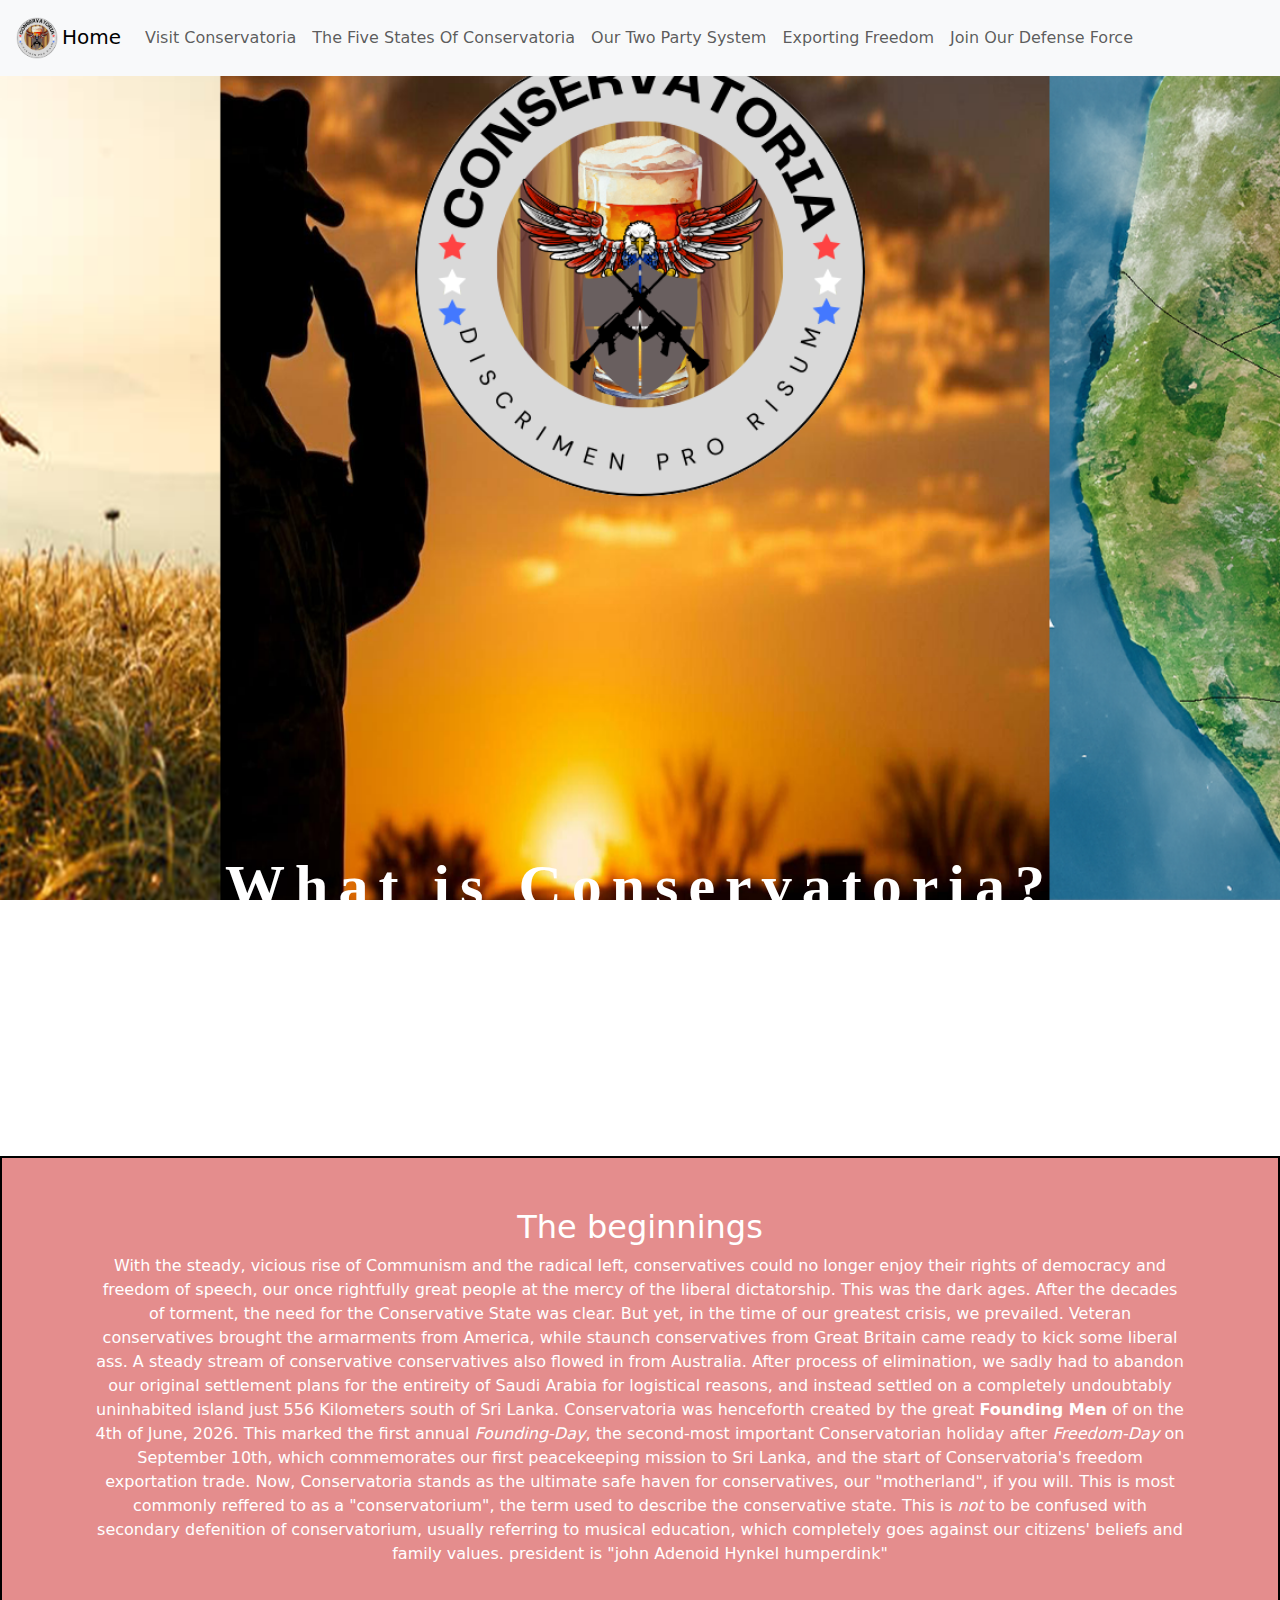
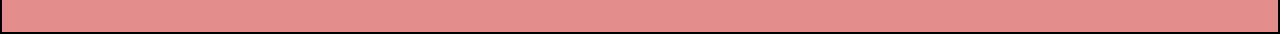
==== index.html @ 070a159d "LInked All page headings to style sheet" ====
<!doctype html>
<html lang="en">
<link rel="stylesheet" href="style.css">

<head>
    <meta charset="utf-8">
    <meta name="viewport" content="width=device-width, initial-scale=1">
    <title>Conservatoria Official</title>
    <link href="https://cdn.jsdelivr.net/npm/bootstrap@5.3.3/dist/css/bootstrap.min.css" rel="stylesheet"
        integrity="sha384-QWTKZyjpPEjISv5WaRU9OFeRpok6YctnYmDr5pNlyT2bRjXh0JMhjY6hW+ALEwIH" crossorigin="anonymous">

    <!--START STYLE-->
    <link rel="stylesheet" href="style.css">
    <!--END STYLE-->
</head>

<body>

    <!--START NAVBAR-->
    <nav class="navbar navbar-expand-lg bg-body-tertiary">
        <div class="container-fluid">
            <a class="navbar-brand" aria-current="page" href="#"><img src="images/GeneralImages/Logo.png" alt=""
                    class="NavbarLogo">Home</a>
            <button class="navbar-toggler" type="button" data-bs-toggle="collapse" data-bs-target="#navbarNav"
                aria-controls="navbarNav" aria-expanded="false" aria-label="Toggle navigation">
                <span class="navbar-toggler-icon"></span>
            </button>
            <div class="collapse navbar-collapse" id="navbarNav">
                <ul class="navbar-nav">
                    <li class="nav-item">
                        <a class="nav-link" href="Visit_Conservatoria.html">Visit
                            Conservatoria</a>
                    </li>
                    <li class="nav-item">
                        <a class="nav-link" href="The_Five_States_Of_Conservatoria.html">The Five States Of
                            Conservatoria</a>
                    </li>
                    <li class="nav-item">
                        <a class="nav-link" href="Our_Two_Party_System.html">Our Two Party System</a>
                    </li>
                    <li class="nav-item">
                        <a class="nav-link" href="Exporting_Freedom.html">Exporting Freedom</a>
                    </li>
                    <li class="nav-item">
                        <a class="nav-link" href="Join_Our_Defense_Force.html">Join Our Defense Force</a>
                    </li>
                </ul>
            </div>
        </div>
    </nav>
    <!--END NAVBAR-->


    <!--BACKGROUND-->
    <div class="parallax">
        <div class="caption">
            <h3 class="MainPageHeading">What is Conservatoria?
                <img class="Line" src="images/GeneralImages/Line.png" alt="">
            </h3>

        </div>

    </div>
    <!--BACKGROUND-->


    <!--START WRITING-->
    <div class="contentWIC">
        <div class="container-lg">
            <h2 class="MainPageSubHeading">The beginnings</h2>
            <p> With the steady, vicious rise of Communism and the radical left,
                conservatives could no longer enjoy their rights of democracy and freedom of speech,
                our once rightfully great people at the mercy of the liberal dictatorship. This
                was the dark ages. After the decades of torment,
                the need for the Conservative State was clear. But yet, in the time of our greatest crisis,
                we prevailed. Veteran conservatives brought the armarments from America, while staunch
                conservatives from Great Britain came ready to kick some liberal ass. A steady stream of
                conservative conservatives also flowed in from Australia. After process of elimination,
                we sadly had to abandon our original settlement plans for the entireity of Saudi Arabia for
                logistical reasons, and instead settled on a completely undoubtably uninhabited island
                just 556 Kilometers south of Sri Lanka. Conservatoria was henceforth created by the
                great <strong>Founding Men</strong> of on the 4th of June, 2026. This marked the first
                annual <em>Founding-Day</em>, the second-most important Conservatorian holiday after
                <em>Freedom-Day</em> on September 10th, which commemorates our first peacekeeping
                mission to Sri Lanka, and the start of Conservatoria's freedom exportation
                trade. Now, Conservatoria stands as the ultimate safe haven for conservatives,
                our "motherland", if you will. This is most commonly reffered to as a "conservatorium",
                the term used to describe the conservative state. This is <em>not</em> to be confused
                with secondary defenition of conservatorium, usually referring to musical education,
                which completely goes against our citizens' beliefs and family
                values.

                president is "john Adenoid Hynkel humperdink"
            </p>
        </div>
    </div>

    <!--END WRITING-->

    <!---DO NOT EDIT BELOW THIS LINE -->
    <script src="https://cdn.jsdelivr.net/npm/bootstrap@5.3.3/dist/js/bootstrap.bundle.min.js"
        integrity="sha384-YvpcrYf0tY3lHB60NNkmXc5s9fDVZLESaAA55NDzOxhy9GkcIdslK1eN7N6jIeHz"
        crossorigin="anonymous"></script>
</body>

</html>
---- style.css ----
.NavbarLogo {
            height: 50px;
        }

        .parallax, .parallaxFSOC, .parallaxJODF, .parallaxEF, .parallaxVC, .parallaxOTPS {
            position: relative;
            background-attachment: fixed;
            background-position: center;
            background-repeat: no-repeat;
            background-size: cover;

        }

        .parallax {
            background-image: url("images/PageMainImages/WhatIsConservatoria.png");
            min-height: 1080px;
        }

        .parallaxFSOC {
            background-image: url("images/SliderImages/ConservatoriaMap.png");
            min-height: 1080px;
        }

        .parallaxVC {    
            background-image: url("images/PageMainImages/WhatIsConservatoria.png");
            min-height: 1080px;
        }

        .parallaxOTPS {
            background-image: url("images/PageMainImages/WhatIsConservatoria.png");
            min-height: 1080px;
        }

        .parallaxEF {
            background-image: url("images/PageMainImages/WhatIsConservatoria.png");
            min-height: 1080px;
        }

        .parallaxJODF {
            background-image: url("images/PageMainImages/WhatIsConservatoria.png");
            min-height: 1080px;
        }

        @media only screen and (max-device-width: 1024px) {
            .parallax, .parallaxFSOC, .parallaxEF, .parallaxVC, .parallaxOTPS, .parallaxJODF  {
                background-attachment: scroll;
            }
        }

        .caption {
            left: 0%;
            position: absolute;
            text-align: center;
            top: 70%;
            width: 100%;
            color: White;
            border-color: transparent;
            max-height: 100px;
        }

        .captionOTPS {
            left: 0%;
            position: absolute;
            text-align: center;
            top: 70%;
            width: 100%;
            color: White;
            border-color: transparent;
            max-height: 100px;
        }

        .captionEF {
            left: 0%;
            position: absolute;
            text-align: center;
            top: 70%;
            width: 100%;
            color: White;
            border-color: transparent;
            max-height: 100px;
        }

        .captionVC {
            left: 0%;
            position: absolute;
            text-align: center;
            top: 70%;
            width: 100%;
            color: White;
            border-color: transparent;
            max-height: 100px;
        }

        .captionJODF {
            left: 0%;
            position: absolute;
            text-align: center;
            top: 70%;
            width: 100%;
            color: White;
            border-color: transparent;
            max-height: 100px;
        }

        .captionFSOC {
            left: 0%;
            position: absolute;
            text-align: left;
            top: 42%;
            width: 100%;
            color: White;
            border-color: transparent;
            max-height: 400px;
        }

        .MainPageHeading {
            letter-spacing: 10px;
            padding: 18px;
            background-color: transparent;
            color: white;
            font-size: 60px;
            font-family: 'Times New Roman', Times, serif;
            font-weight: bolder;
            max-width: 1000px;
            margin-left: auto;
            margin-right: auto;
        }

        .headingEF {
            letter-spacing: 10px;
            padding: 18px;
            background-color: transparent;
            color: white;
            font-size: 60px;
            font-family: 'Times New Roman', Times, serif;
            font-weight: bolder;
            max-width: 1000px;
            margin-left: auto;
            margin-right: auto;
        }

        .headingJODF {
            letter-spacing: 10px;
            padding: 18px;
            background-color: transparent;
            color: white;
            font-size: 60px;
            font-family: 'Times New Roman', Times, serif;
            font-weight: bolder;
            max-width: 1000px;
            margin-left: auto;
            margin-right: auto;
        }

        .headingOTPS {
            letter-spacing: 10px;
            padding: 18px;
            background-color: transparent;
            color: white;
            font-size: 60px;
            font-family: 'Times New Roman', Times, serif;
            font-weight: bolder;
            max-width: 1000px;
            margin-left: auto;
            margin-right: auto;
        }

        .headingVC {
            letter-spacing: 10px;
            padding: 18px;
            background-color: transparent;
            color: white;
            font-size: 60px;
            font-family: 'Times New Roman', Times, serif;
            font-weight: bolder;
            max-width: 1000px;
            margin-left: auto;
            margin-right: auto;
        }

        .MainPageSubHeading {
            text-align: center;
        }

        .contentWIC {
            color: white;
            padding: 50px 80px;
            background-color: #E48D8D;
            text-align: center;
            border: 2px solid black;
        }

        .Line {
            height: 500px;
        }

        .headingFSOC {
            letter-spacing: 10px;
            padding: 18px;
            background-color: transparent;
            color: white;
            font-size: 60px;
            font-family: 'Times New Roman', Times, serif;
            font-weight: bolder;
            max-width: 300px;
        }

        .contentFSOC {
            color: white;
            padding:2px 80px;
            background-color: #E48D8D;
            text-align: center;
            border: 2px solid black;
        }

        .WestRedneckSubheading {
            text-align: center;
        }

        .p1FSOC {
            font-size: 20px;
        }


        .SigmanincelSubHeading {
            text-align: center;
        }

        .p2FSOC {
            font-size: 20px;
        }

        .BrethrenSubHeading {
            text-align: center;
        }

        .p3FSOC {
            font-size: 20px;
        }
        

        .contentVC {
            color: white;
            padding: 50px 80px;
            background-color: #E48D8D;
            text-align: center;
            border: 2px solid black;
        }

        .contentOTPS {
            color: white;
            padding: 50px 80px;
            background-color: #E48D8D;
            text-align: center;
            border: 2px solid black;
        }

        .contentEF {
            color: white;
            padding: 50px 80px;
            background-color: #E48D8D;
            text-align: center;
            border: 2px solid black;
        }

        .contentJODF {
            color: white;
            padding: 50px 80px;
            background-color: #E48D8D;
            text-align: center;
            border: 2px solid black;
        }
---- style.css ----
.NavbarLogo {
            height: 50px;
        }

        .parallax, .parallaxFSOC, .parallaxJODF, .parallaxEF, .parallaxVC, .parallaxOTPS {
            position: relative;
            background-attachment: fixed;
            background-position: center;
            background-repeat: no-repeat;
            background-size: cover;

        }

        .parallax {
            background-image: url("images/PageMainImages/WhatIsConservatoria.png");
            min-height: 1080px;
        }

        .parallaxFSOC {
            background-image: url("images/SliderImages/ConservatoriaMap.png");
            min-height: 1080px;
        }

        .parallaxVC {    
            background-image: url("images/PageMainImages/WhatIsConservatoria.png");
            min-height: 1080px;
        }

        .parallaxOTPS {
            background-image: url("images/PageMainImages/WhatIsConservatoria.png");
            min-height: 1080px;
        }

        .parallaxEF {
            background-image: url("images/PageMainImages/WhatIsConservatoria.png");
            min-height: 1080px;
        }

        .parallaxJODF {
            background-image: url("images/PageMainImages/WhatIsConservatoria.png");
            min-height: 1080px;
        }

        @media only screen and (max-device-width: 1024px) {
            .parallax, .parallaxFSOC, .parallaxEF, .parallaxVC, .parallaxOTPS, .parallaxJODF  {
                background-attachment: scroll;
            }
        }

        .caption {
            left: 0%;
            position: absolute;
            text-align: center;
            top: 70%;
            width: 100%;
            color: White;
            border-color: transparent;
            max-height: 100px;
        }

        .captionOTPS {
            left: 0%;
            position: absolute;
            text-align: center;
            top: 70%;
            width: 100%;
            color: White;
            border-color: transparent;
            max-height: 100px;
        }

        .captionEF {
            left: 0%;
            position: absolute;
            text-align: center;
            top: 70%;
            width: 100%;
            color: White;
            border-color: transparent;
            max-height: 100px;
        }

        .captionVC {
            left: 0%;
            position: absolute;
            text-align: center;
            top: 70%;
            width: 100%;
            color: White;
            border-color: transparent;
            max-height: 100px;
        }

        .captionJODF {
            left: 0%;
            position: absolute;
            text-align: center;
            top: 70%;
            width: 100%;
            color: White;
            border-color: transparent;
            max-height: 100px;
        }

        .captionFSOC {
            left: 0%;
            position: absolute;
            text-align: left;
            top: 42%;
            width: 100%;
            color: White;
            border-color: transparent;
            max-height: 400px;
        }

        .MainPageHeading {
            letter-spacing: 10px;
            padding: 18px;
            background-color: transparent;
            color: white;
            font-size: 60px;
            font-family: 'Times New Roman', Times, serif;
            font-weight: bolder;
            max-width: 1000px;
            margin-left: auto;
            margin-right: auto;
        }

        .headingEF {
            letter-spacing: 10px;
            padding: 18px;
            background-color: transparent;
            color: white;
            font-size: 60px;
            font-family: 'Times New Roman', Times, serif;
            font-weight: bolder;
            max-width: 1000px;
            margin-left: auto;
            margin-right: auto;
        }

        .headingJODF {
            letter-spacing: 10px;
            padding: 18px;
            background-color: transparent;
            color: white;
            font-size: 60px;
            font-family: 'Times New Roman', Times, serif;
            font-weight: bolder;
            max-width: 1000px;
            margin-left: auto;
            margin-right: auto;
        }

        .headingOTPS {
            letter-spacing: 10px;
            padding: 18px;
            background-color: transparent;
            color: white;
            font-size: 60px;
            font-family: 'Times New Roman', Times, serif;
            font-weight: bolder;
            max-width: 1000px;
            margin-left: auto;
            margin-right: auto;
        }

        .headingVC {
            letter-spacing: 10px;
            padding: 18px;
            background-color: transparent;
            color: white;
            font-size: 60px;
            font-family: 'Times New Roman', Times, serif;
            font-weight: bolder;
            max-width: 1000px;
            margin-left: auto;
            margin-right: auto;
        }

        .MainPageSubHeading {
            text-align: center;
        }

        .contentWIC {
            color: white;
            padding: 50px 80px;
            background-color: #E48D8D;
            text-align: center;
            border: 2px solid black;
        }

        .Line {
            height: 500px;
        }

        .headingFSOC {
            letter-spacing: 10px;
            padding: 18px;
            background-color: transparent;
            color: white;
            font-size: 60px;
            font-family: 'Times New Roman', Times, serif;
            font-weight: bolder;
            max-width: 300px;
        }

        .contentFSOC {
            color: white;
            padding:2px 80px;
            background-color: #E48D8D;
            text-align: center;
            border: 2px solid black;
        }

        .WestRedneckSubheading {
            text-align: center;
        }

        .p1FSOC {
            font-size: 20px;
        }


        .SigmanincelSubHeading {
            text-align: center;
        }

        .p2FSOC {
            font-size: 20px;
        }

        .BrethrenSubHeading {
            text-align: center;
        }

        .p3FSOC {
            font-size: 20px;
        }
        

        .contentVC {
            color: white;
            padding: 50px 80px;
            background-color: #E48D8D;
            text-align: center;
            border: 2px solid black;
        }

        .contentOTPS {
            color: white;
            padding: 50px 80px;
            background-color: #E48D8D;
            text-align: center;
            border: 2px solid black;
        }

        .contentEF {
            color: white;
            padding: 50px 80px;
            background-color: #E48D8D;
            text-align: center;
            border: 2px solid black;
        }

        .contentJODF {
            color: white;
            padding: 50px 80px;
            background-color: #E48D8D;
            text-align: center;
            border: 2px solid black;
        }
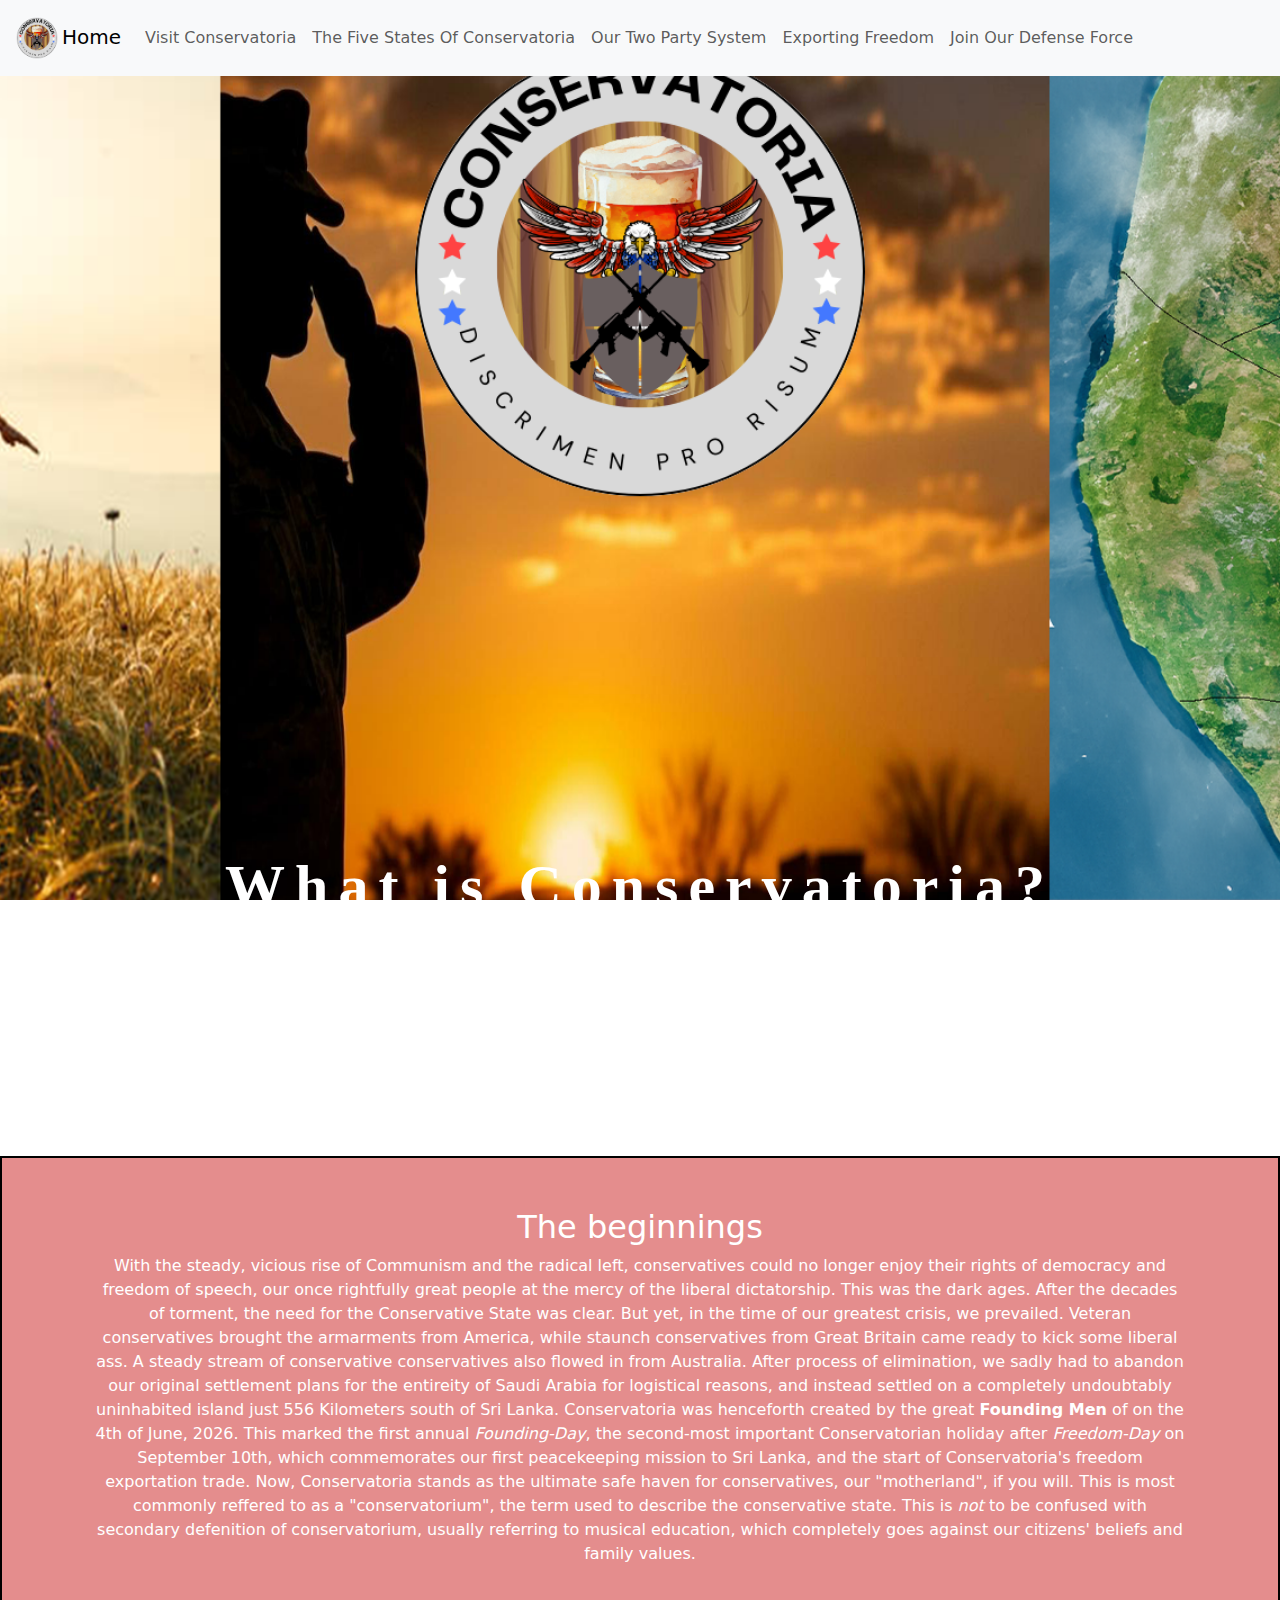
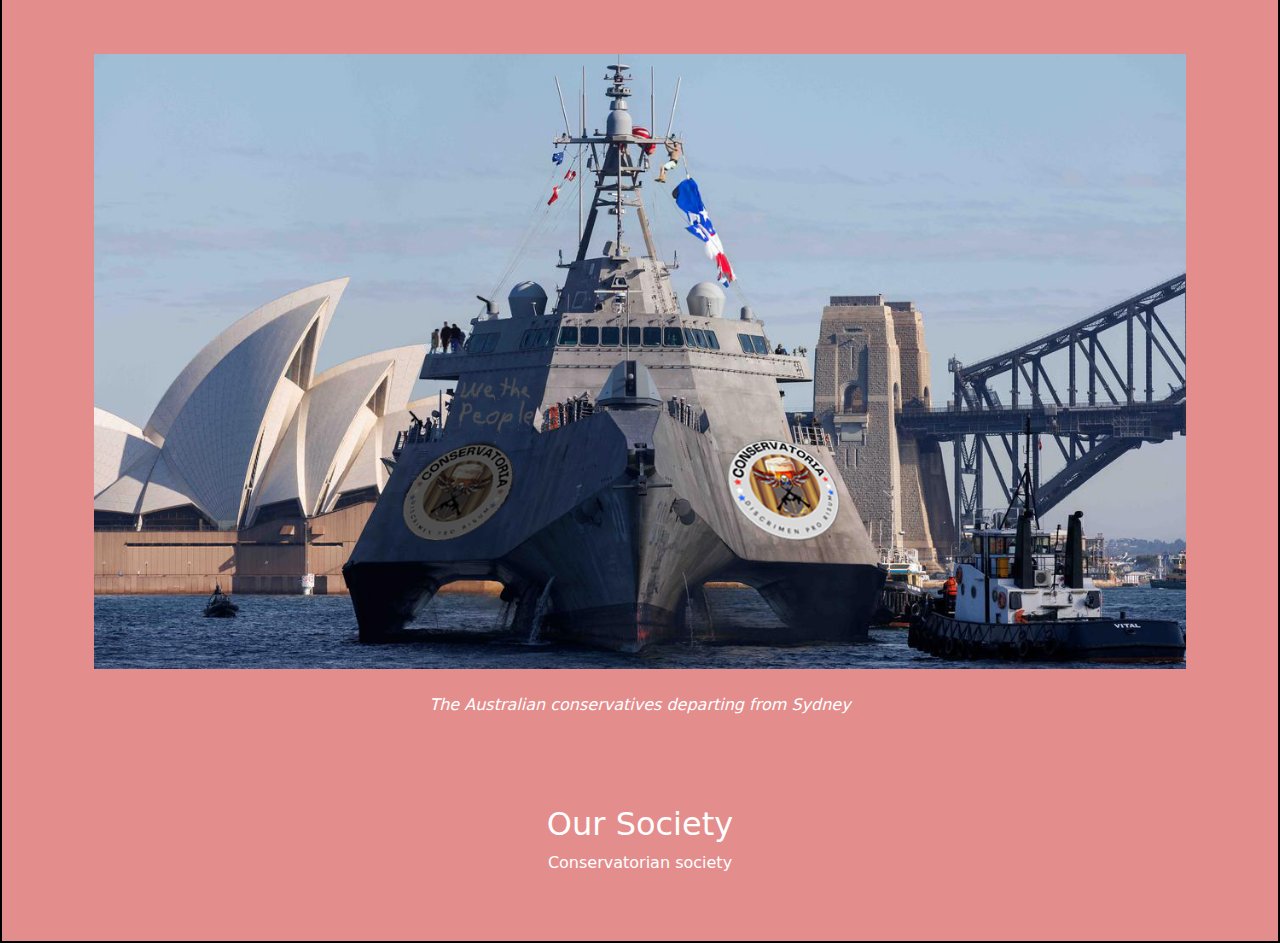
==== commit 56fcbac7: "More of the same" ====
--- a/index.html
+++ b/index.html
@@ -67,7 +67,7 @@
     <!--START WRITING-->
     <div class="contentWIC">
         <div class="container-lg">
-            <h2 class="MainPageSubHeading">The beginnings</h2>
+            <h2 class="MainPageSubHeading1">The beginnings</h2>
             <p> With the steady, vicious rise of Communism and the radical left,
                 conservatives could no longer enjoy their rights of democracy and freedom of speech,
                 our once rightfully great people at the mercy of the liberal dictatorship. This
@@ -89,8 +89,18 @@
                 with secondary defenition of conservatorium, usually referring to musical education,
                 which completely goes against our citizens' beliefs and family
                 values.
-
-                president is "john Adenoid Hynkel humperdink"
+            </p>
+            <br>
+            <br>
+            <br>
+            <div><img class="img-fluid" src="images/SliderImages/SydneyConservatoriaShip.png" alt=""></div>
+            <br>
+            <p><em> The Australian conservatives departing from Sydney</em></p>
+            <br>
+            <br>
+            <br>
+            <h2 class="MainPageSubHeading2">Our Society</h2>
+            <p>Conservatorian society
             </p>
         </div>
     </div>
--- a/style.css
+++ b/style.css
@@ -178,7 +178,15 @@
             margin-right: auto;
         }
 
-        .MainPageSubHeading {
+        .MainPageSubHeading1 {
+            text-align: center;
+        }
+
+        .MainPageSubHeading2 {
+            text-align: center;
+        }
+
+        .MainPageSubHeading3 {
             text-align: center;
         }
 
--- a/style.css
+++ b/style.css
@@ -178,7 +178,15 @@
             margin-right: auto;
         }
 
-        .MainPageSubHeading {
+        .MainPageSubHeading1 {
+            text-align: center;
+        }
+
+        .MainPageSubHeading2 {
+            text-align: center;
+        }
+
+        .MainPageSubHeading3 {
             text-align: center;
         }
 
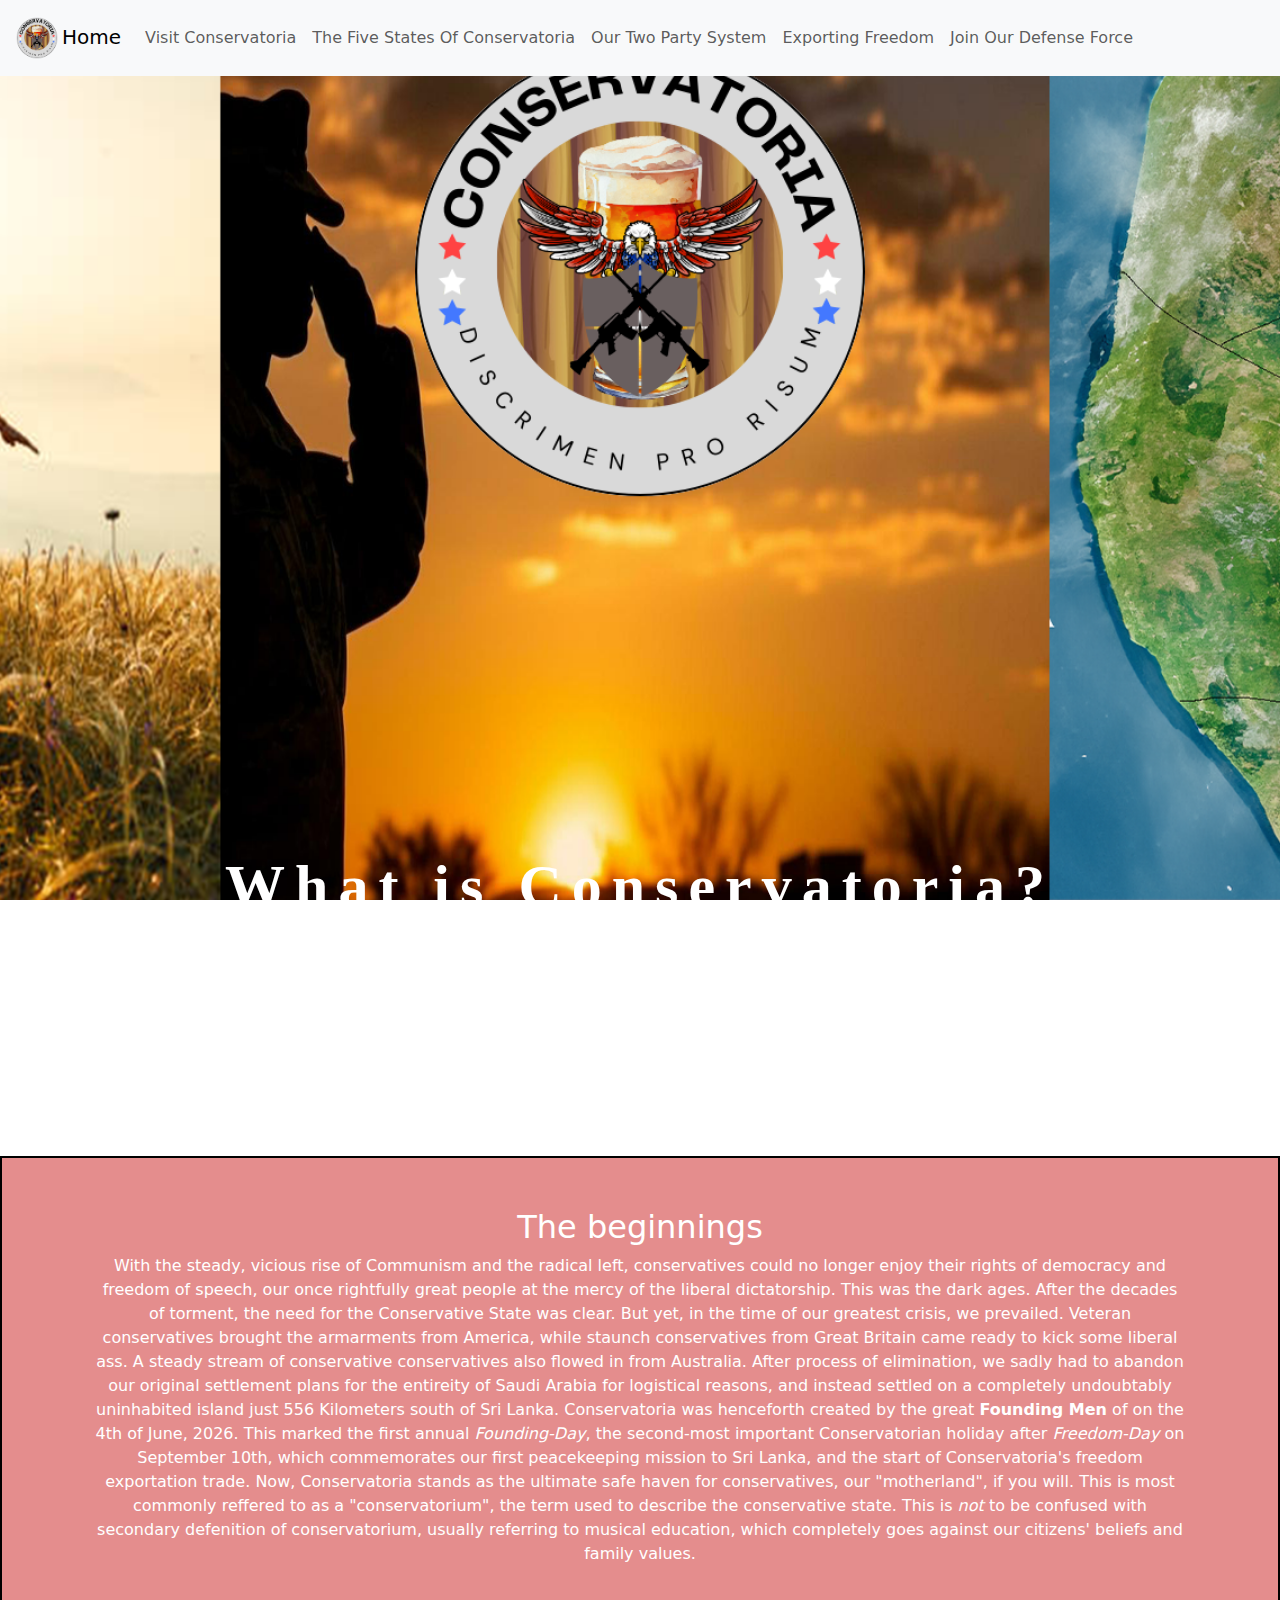
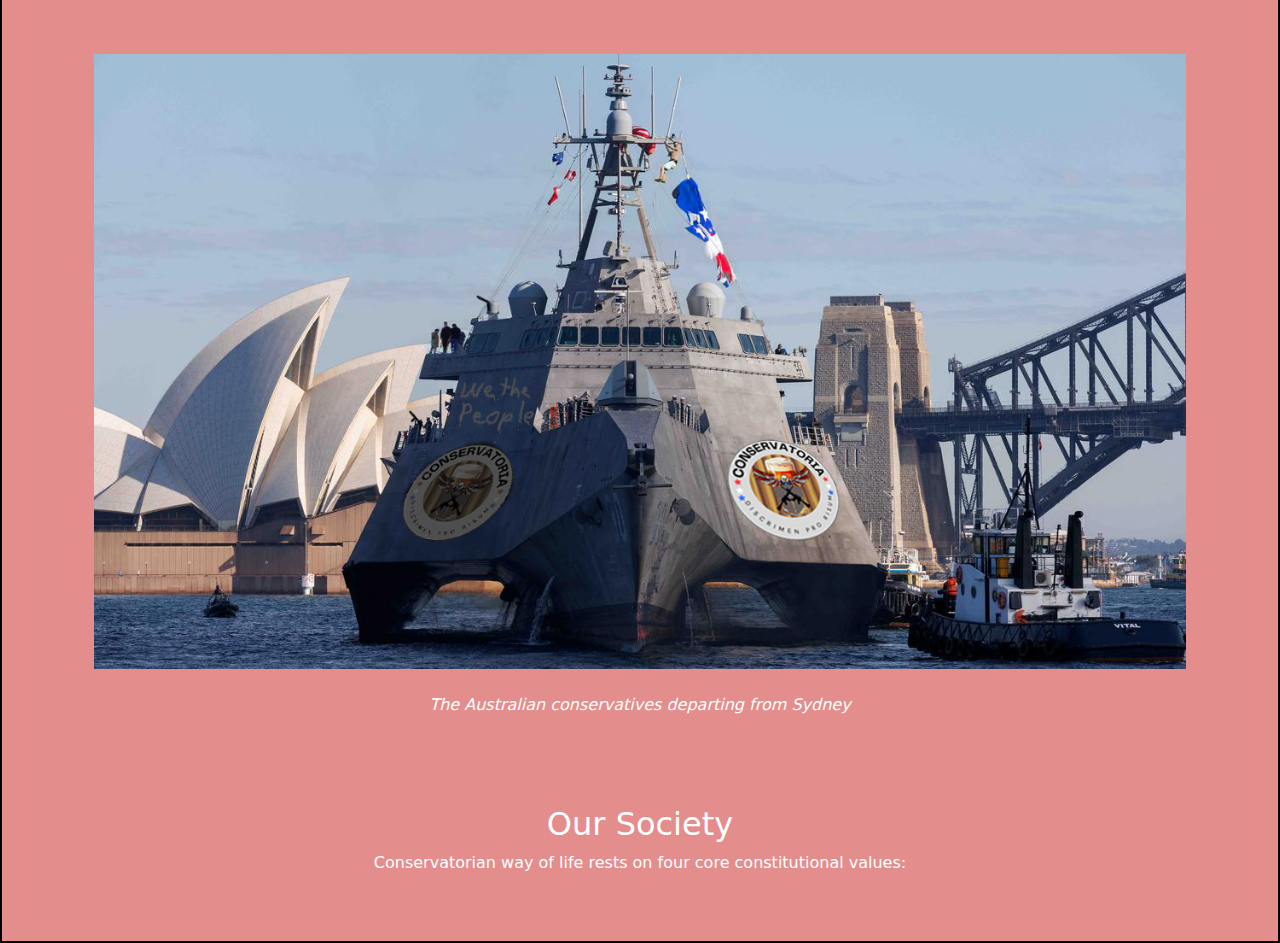
==== commit fa78d279: "Added video to "exporting freedom" page" ====
--- a/index.html
+++ b/index.html
@@ -100,7 +100,7 @@
             <br>
             <br>
             <h2 class="MainPageSubHeading2">Our Society</h2>
-            <p>Conservatorian society
+            <p>Conservatorian way of life rests on four core constitutional values:
             </p>
         </div>
     </div>
--- a/style.css
+++ b/style.css
@@ -31,22 +31,28 @@
             min-height: 1080px;
         }
 
-        .parallaxEF {
-            background-image: url("images/PageMainImages/WhatIsConservatoria.png");
-            min-height: 1080px;
-        }
-
         .parallaxJODF {
             background-image: url("images/PageMainImages/WhatIsConservatoria.png");
             min-height: 1080px;
         }
 
         @media only screen and (max-device-width: 1024px) {
-            .parallax, .parallaxFSOC, .parallaxEF, .parallaxVC, .parallaxOTPS, .parallaxJODF  {
+            .parallax, .parallaxFSOC, .parallaxVC, .parallaxOTPS, .parallaxJODF  {
                 background-attachment: scroll;
             }
         }
 
+        .parallaxEF {
+            height: 1080px;   
+        }
+
+        .parallaxEF video {
+            min-height: 100%;
+            position: fixed;
+            top: 0%;
+            z-index: -999;
+        }
+
         .caption {
             left: 0%;
             position: absolute;
--- a/style.css
+++ b/style.css
@@ -31,22 +31,28 @@
             min-height: 1080px;
         }
 
-        .parallaxEF {
-            background-image: url("images/PageMainImages/WhatIsConservatoria.png");
-            min-height: 1080px;
-        }
-
         .parallaxJODF {
             background-image: url("images/PageMainImages/WhatIsConservatoria.png");
             min-height: 1080px;
         }
 
         @media only screen and (max-device-width: 1024px) {
-            .parallax, .parallaxFSOC, .parallaxEF, .parallaxVC, .parallaxOTPS, .parallaxJODF  {
+            .parallax, .parallaxFSOC, .parallaxVC, .parallaxOTPS, .parallaxJODF  {
                 background-attachment: scroll;
             }
         }
 
+        .parallaxEF {
+            height: 1080px;   
+        }
+
+        .parallaxEF video {
+            min-height: 100%;
+            position: fixed;
+            top: 0%;
+            z-index: -999;
+        }
+
         .caption {
             left: 0%;
             position: absolute;
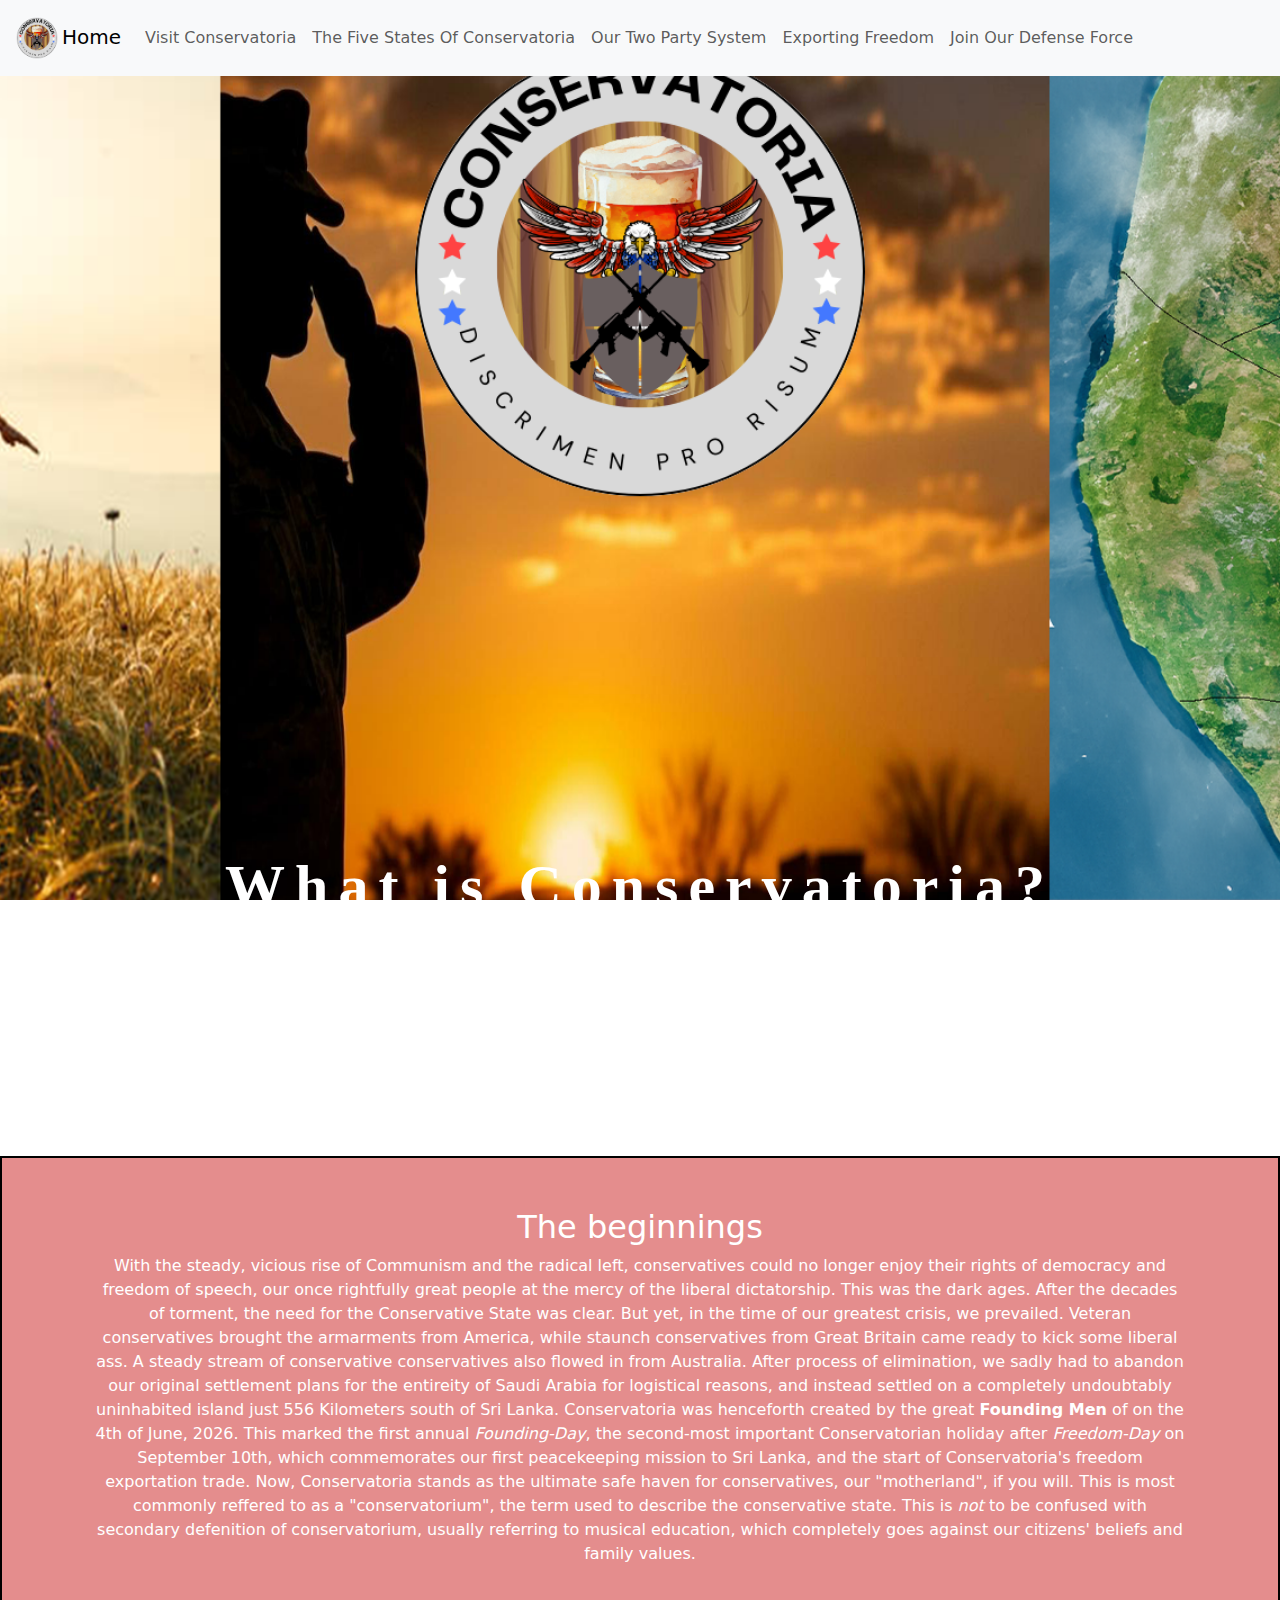
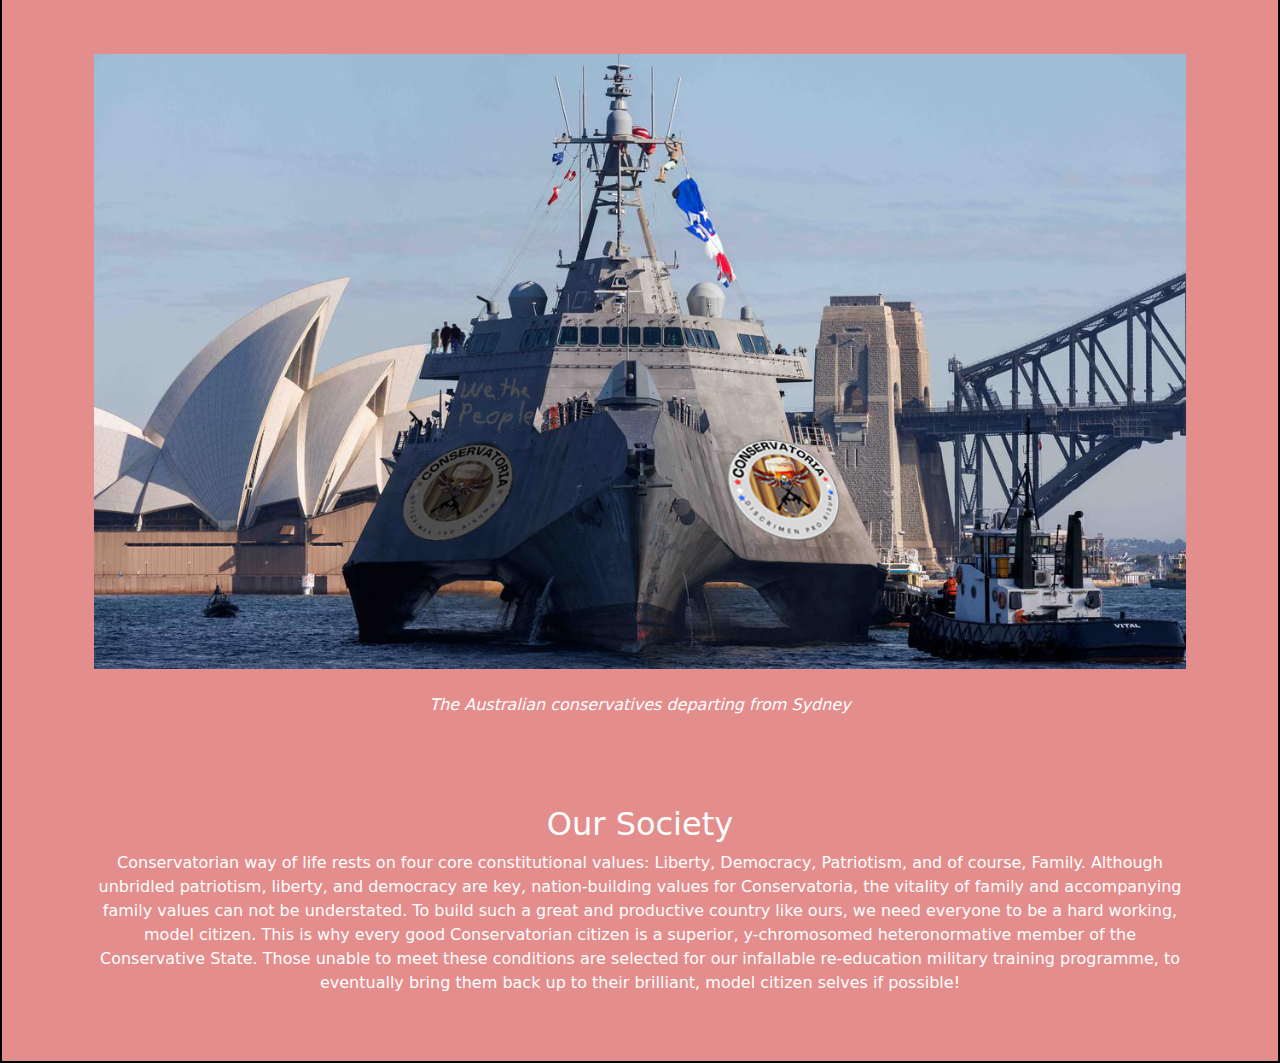
==== commit 30c1f618: "Almost entirely finished the layout of the "Five states" page, and added more writing to the main pa" ====
--- a/index.html
+++ b/index.html
@@ -100,7 +100,15 @@
             <br>
             <br>
             <h2 class="MainPageSubHeading2">Our Society</h2>
-            <p>Conservatorian way of life rests on four core constitutional values:
+            <p>Conservatorian way of life rests on four core constitutional values: Liberty,
+                Democracy, Patriotism, and of course, Family. Although unbridled patriotism,
+                liberty, and democracy are key, nation-building values for Conservatoria, the vitality of
+                family and accompanying family values can not be understated. To build such a great and productive
+                country like ours, we need everyone to be a hard working, model citizen. This is why every
+                good Conservatorian citizen is a superior, y-chromosomed heteronormative member of the Conservative
+                State.
+                Those unable to meet these conditions are selected for our infallable re-education military training
+                programme, to eventually bring them back up to their brilliant, model citizen selves if possible!
             </p>
         </div>
     </div>
--- a/style.css
+++ b/style.css
@@ -22,7 +22,7 @@
         }
 
         .parallaxVC {    
-            background-image: url("images/PageMainImages/WhatIsConservatoria.png");
+            background-image: url("images/SliderImages/HappyFamily.png");
             min-height: 1080px;
         }
 
@@ -227,6 +227,18 @@
             border: 2px solid black;
         }
 
+        .MainSubHeadingFSOC {
+            text-align: center;
+            font-family: 'Times New Roman', Times, serif;
+            font-size: 50px;
+        }
+
+        .MainSubHeadingFSOC2 {
+            text-align: center;
+            font-family: 'Times New Roman', Times, serif;
+            font-size: 50px;
+        }
+
         .WestRedneckSubheading {
             text-align: center;
         }
@@ -251,7 +263,28 @@
         .p3FSOC {
             font-size: 20px;
         }
-        
+
+        .HustletownSubHeading {
+            text-align: center;
+        }
+
+        .p4FSOC {
+            font-size: 20px;
+        }
+
+        .conservatoriaCCSubHeading {
+            text-align: center;
+        }
+
+        .p5FSOC {
+            font-size: 20px;
+        }
+
+        .pmainFSOC {
+            font-size: 30px;
+        }
+
+
 
         .contentVC {
             color: white;
--- a/style.css
+++ b/style.css
@@ -22,7 +22,7 @@
         }
 
         .parallaxVC {    
-            background-image: url("images/PageMainImages/WhatIsConservatoria.png");
+            background-image: url("images/SliderImages/HappyFamily.png");
             min-height: 1080px;
         }
 
@@ -227,6 +227,18 @@
             border: 2px solid black;
         }
 
+        .MainSubHeadingFSOC {
+            text-align: center;
+            font-family: 'Times New Roman', Times, serif;
+            font-size: 50px;
+        }
+
+        .MainSubHeadingFSOC2 {
+            text-align: center;
+            font-family: 'Times New Roman', Times, serif;
+            font-size: 50px;
+        }
+
         .WestRedneckSubheading {
             text-align: center;
         }
@@ -251,7 +263,28 @@
         .p3FSOC {
             font-size: 20px;
         }
-        
+
+        .HustletownSubHeading {
+            text-align: center;
+        }
+
+        .p4FSOC {
+            font-size: 20px;
+        }
+
+        .conservatoriaCCSubHeading {
+            text-align: center;
+        }
+
+        .p5FSOC {
+            font-size: 20px;
+        }
+
+        .pmainFSOC {
+            font-size: 30px;
+        }
+
+
 
         .contentVC {
             color: white;
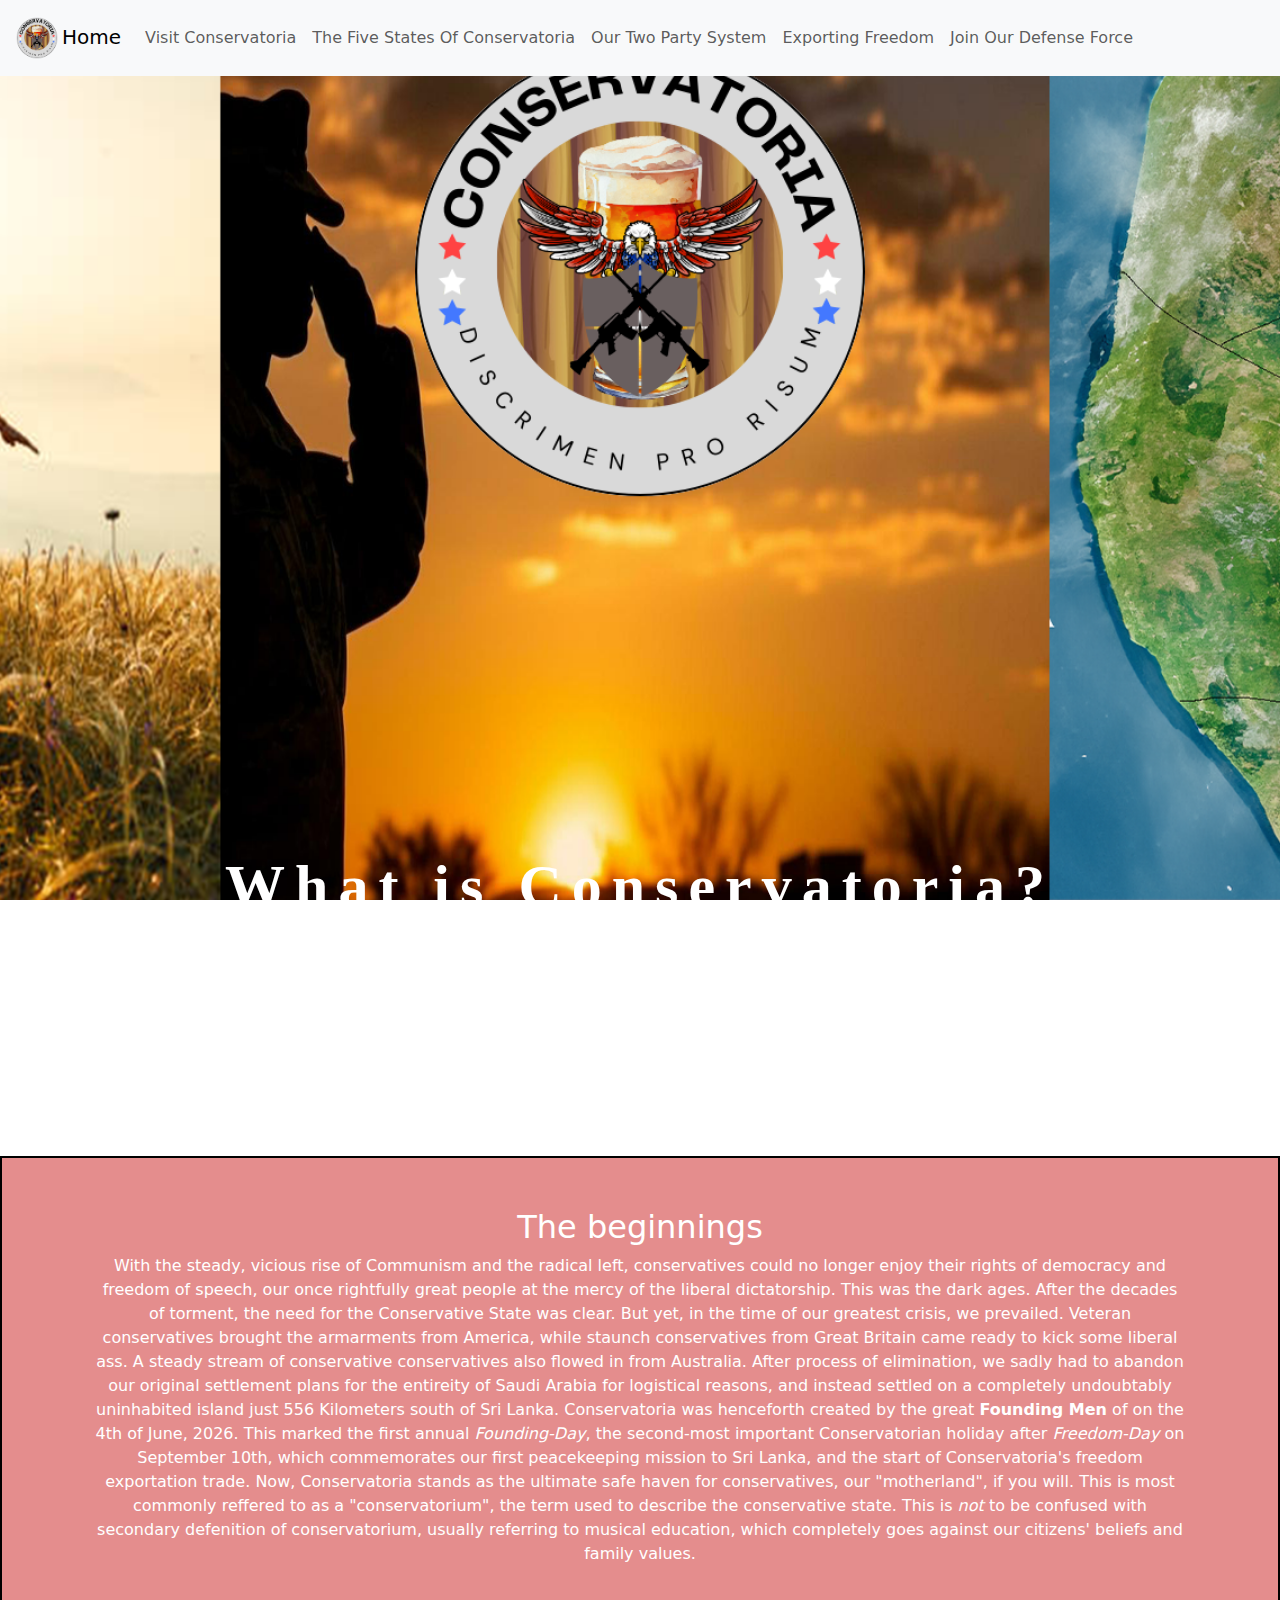
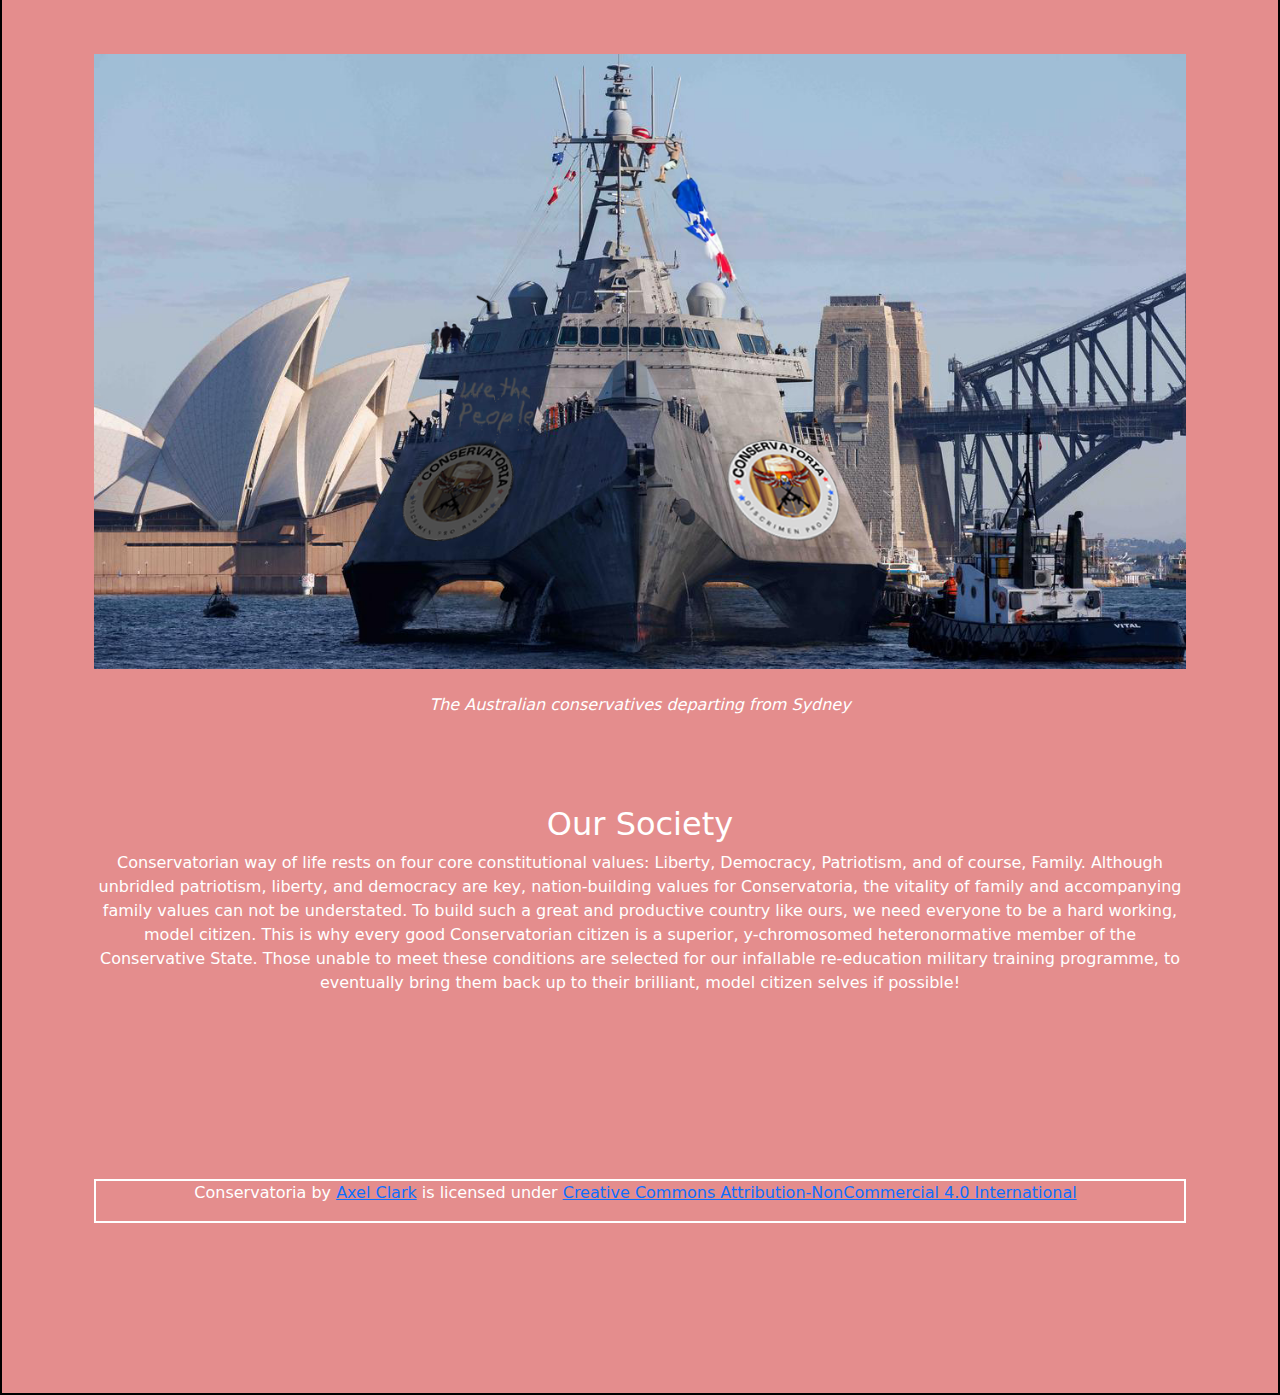
==== commit 7d6b2135: "Added creative commons license and some text to FSOC." ====
--- a/index.html
+++ b/index.html
@@ -111,6 +111,36 @@
                 programme, to eventually bring them back up to their brilliant, model citizen selves if possible!
             </p>
         </div>
+        <br>
+        <br>
+        <br>
+        <br>
+        <br>
+        <br>
+        <br>
+        <div class="container-sm">
+            <div class="pagecreativecommons">
+                <p xmlns:cc="http://creativecommons.org/ns#" xmlns:dct="http://purl.org/dc/terms/"><span
+                        property="dct:title">Conservatoria</span> by <a rel="cc:attributionURL dct:creator"
+                        property="cc:attributionName" href="https://github.com/TempeHS/2025CT-WebDesign-Axel.C">Axel
+                        Clark</a> is
+                    licensed under <a href="https://creativecommons.org/licenses/by-nc/4.0/?ref=chooser-v1"
+                        target="_blank" rel="license noopener noreferrer" style="display:inline-block;">Creative Commons
+                        Attribution-NonCommercial 4.0
+                        International<img style="height:22px!important;margin-left:3px;vertical-align:text-bottom;"
+                            src="https://mirrors.creativecommons.org/presskit/icons/cc.svg?ref=chooser-v1" alt=""><img
+                            style="height:22px!important;margin-left:3px;vertical-align:text-bottom;"
+                            src="https://mirrors.creativecommons.org/presskit/icons/by.svg?ref=chooser-v1" alt=""><img
+                            style="height:22px!important;margin-left:3px;vertical-align:text-bottom;"
+                            src="https://mirrors.creativecommons.org/presskit/icons/nc.svg?ref=chooser-v1" alt=""></a>
+                </p>
+            </div>
+        </div>
+        <br>
+        <br>
+        <br>
+        <br>
+        <br>
     </div>
 
     <!--END WRITING-->
--- a/style.css
+++ b/style.css
@@ -1,6 +1,12 @@
         .NavbarLogo {
             height: 50px;
         }
+
+        .pagecreativecommons {
+            text-align: center;
+            border: 2px solid white;
+        }
+
 
         .parallax, .parallaxFSOC, .parallaxJODF, .parallaxEF, .parallaxVC, .parallaxOTPS {
             position: relative;
@@ -281,7 +287,7 @@
         }
 
         .pmainFSOC {
-            font-size: 30px;
+            font-size: 22px;
         }
 
 
--- a/style.css
+++ b/style.css
@@ -1,6 +1,12 @@
         .NavbarLogo {
             height: 50px;
         }
+
+        .pagecreativecommons {
+            text-align: center;
+            border: 2px solid white;
+        }
+
 
         .parallax, .parallaxFSOC, .parallaxJODF, .parallaxEF, .parallaxVC, .parallaxOTPS {
             position: relative;
@@ -281,7 +287,7 @@
         }
 
         .pmainFSOC {
-            font-size: 30px;
+            font-size: 22px;
         }
 
 
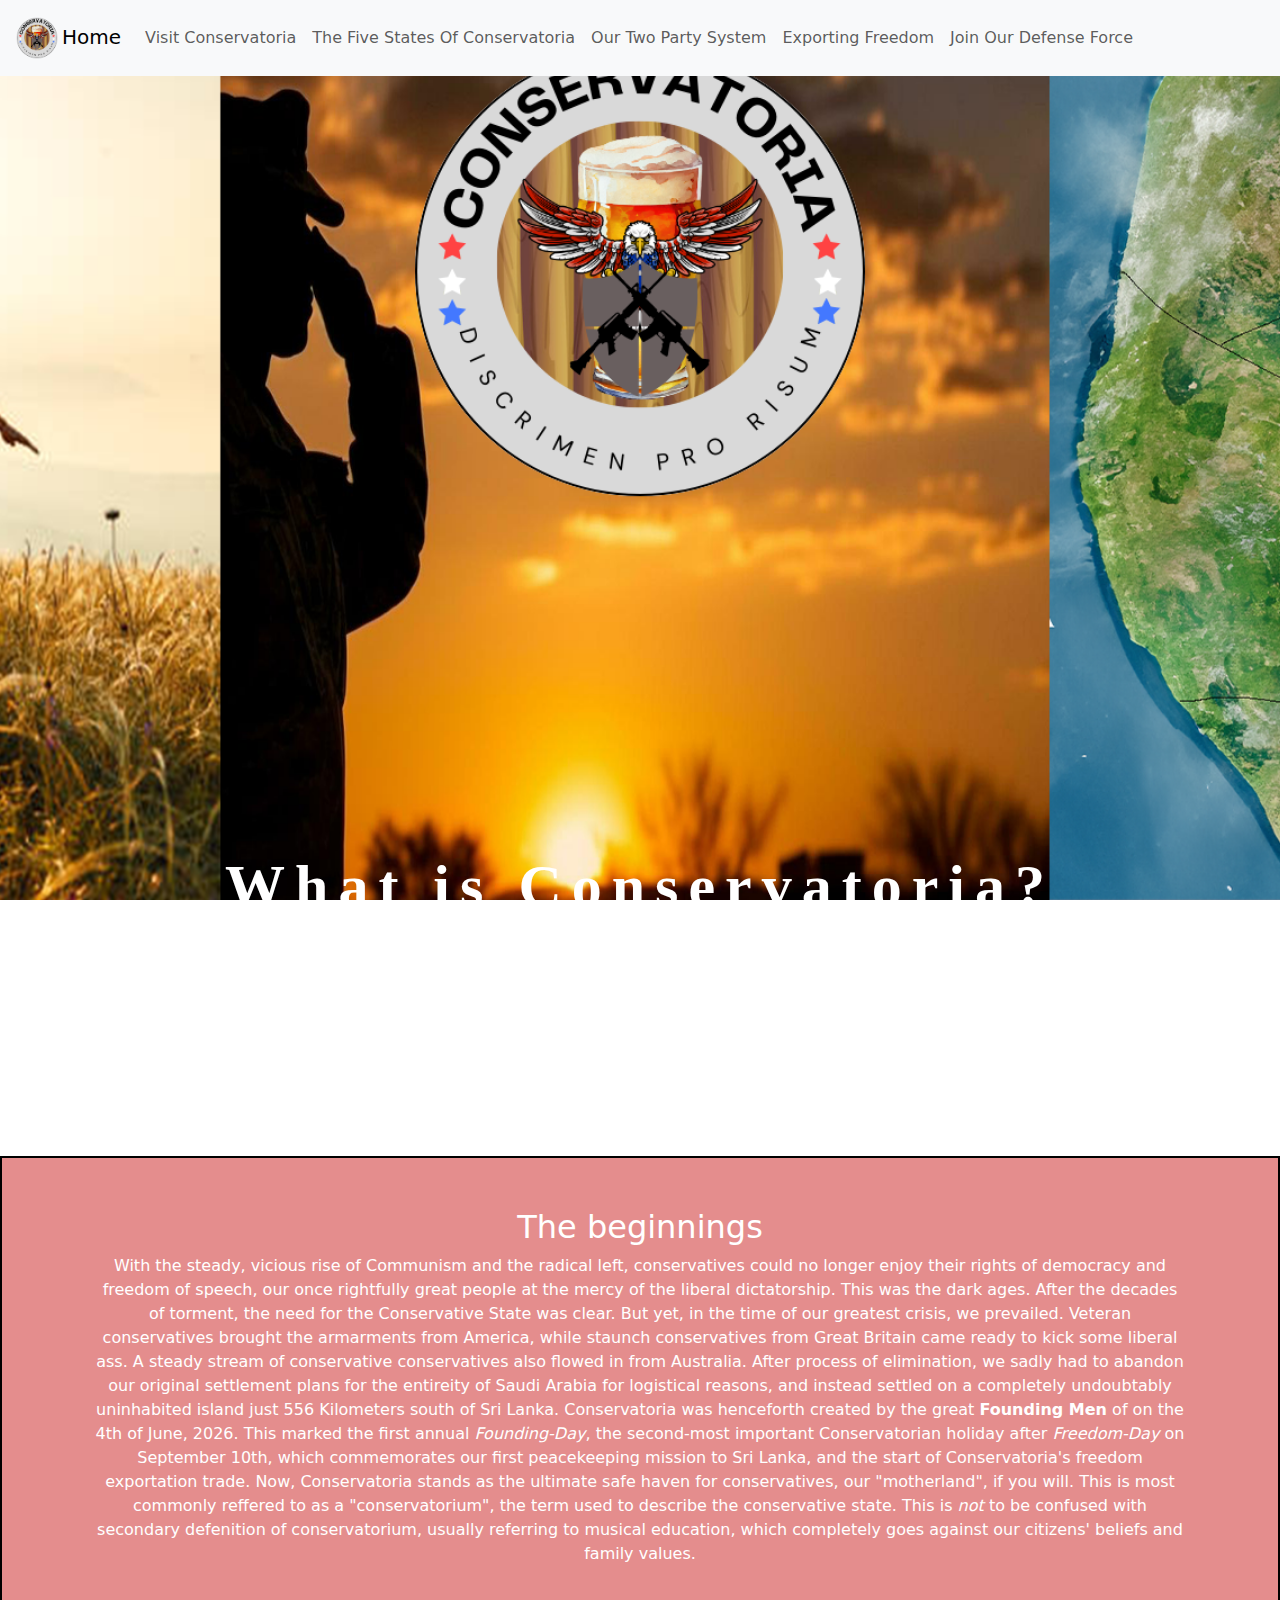
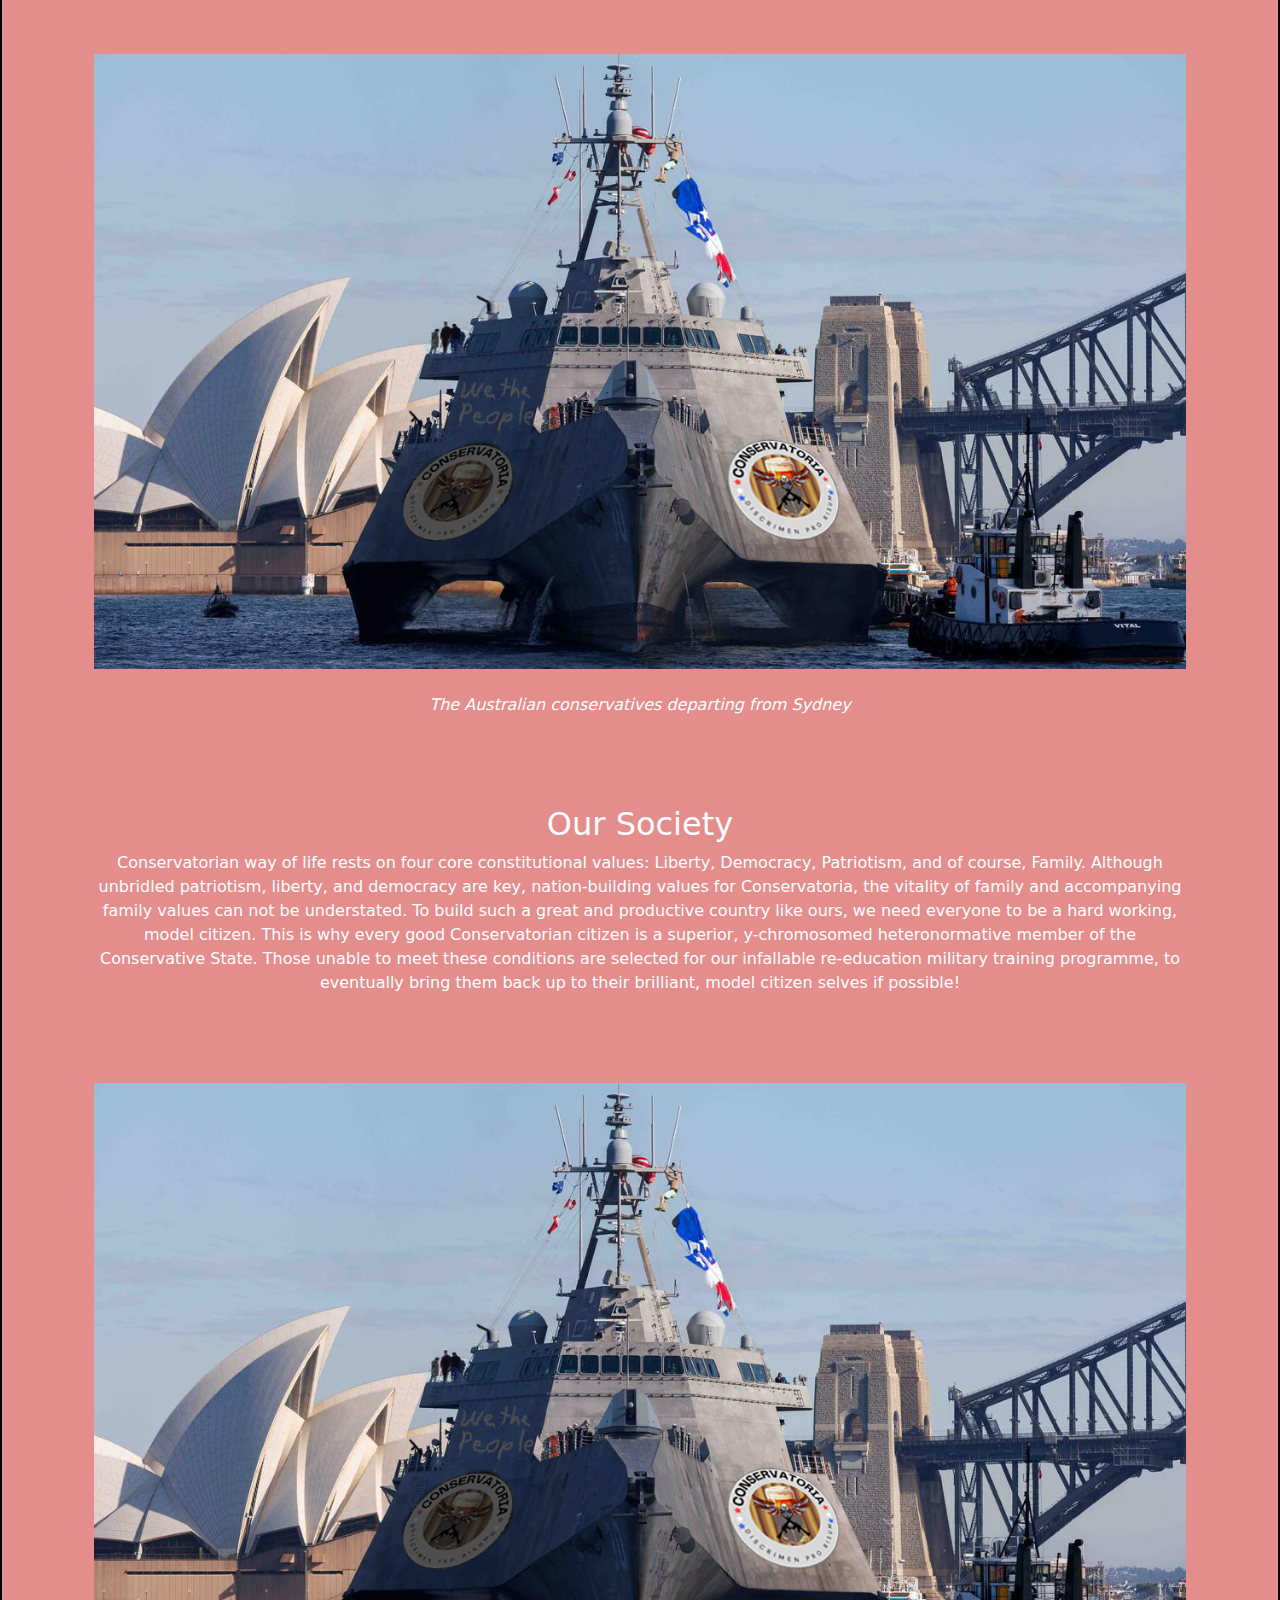
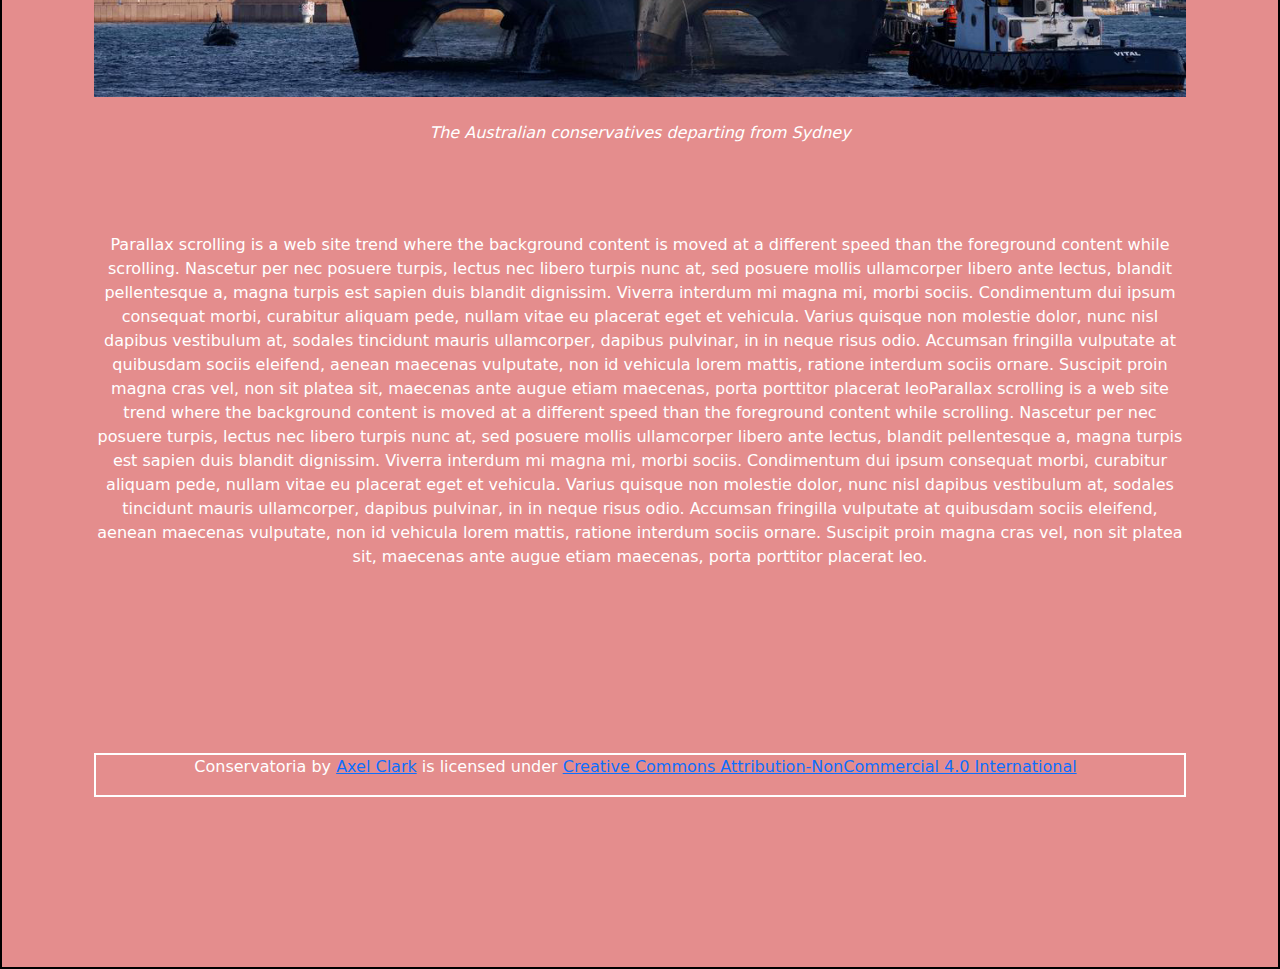
==== commit 3a77a9f5: "Changd some text on main page" ====
--- a/index.html
+++ b/index.html
@@ -110,6 +110,49 @@
                 Those unable to meet these conditions are selected for our infallable re-education military training
                 programme, to eventually bring them back up to their brilliant, model citizen selves if possible!
             </p>
+            <br>
+            <br>
+            <br>
+            <div><img class="img-fluid" src="images/SliderImages/SydneyConservatoriaShip.png" alt=""></div>
+            <br>
+            <p><em> The Australian conservatives departing from Sydney</em></p>
+            <br>
+            <br>
+            <br>
+            <p>Parallax scrolling is a web site trend where the background content is moved at a different speed than
+                the
+                foreground content while scrolling. Nascetur per nec posuere turpis, lectus nec libero turpis nunc at,
+                sed
+                posuere mollis ullamcorper libero ante lectus, blandit pellentesque a, magna turpis est sapien duis
+                blandit
+                dignissim. Viverra interdum mi magna mi, morbi sociis. Condimentum dui ipsum consequat morbi, curabitur
+                aliquam
+                pede, nullam vitae eu placerat eget et vehicula. Varius quisque non molestie dolor, nunc nisl dapibus
+                vestibulum
+                at, sodales tincidunt mauris ullamcorper, dapibus pulvinar, in in neque risus odio. Accumsan fringilla
+                vulputate
+                at quibusdam sociis eleifend, aenean maecenas vulputate, non id vehicula lorem mattis, ratione interdum
+                sociis
+                ornare. Suscipit proin magna cras vel, non sit platea sit, maecenas ante augue etiam maecenas, porta
+                porttitor
+                placerat leoParallax scrolling is a web site trend where the background content is moved at a different
+                speed than
+                the
+                foreground content while scrolling. Nascetur per nec posuere turpis, lectus nec libero turpis nunc at,
+                sed
+                posuere mollis ullamcorper libero ante lectus, blandit pellentesque a, magna turpis est sapien duis
+                blandit
+                dignissim. Viverra interdum mi magna mi, morbi sociis. Condimentum dui ipsum consequat morbi, curabitur
+                aliquam
+                pede, nullam vitae eu placerat eget et vehicula. Varius quisque non molestie dolor, nunc nisl dapibus
+                vestibulum
+                at, sodales tincidunt mauris ullamcorper, dapibus pulvinar, in in neque risus odio. Accumsan fringilla
+                vulputate
+                at quibusdam sociis eleifend, aenean maecenas vulputate, non id vehicula lorem mattis, ratione interdum
+                sociis
+                ornare. Suscipit proin magna cras vel, non sit platea sit, maecenas ante augue etiam maecenas, porta
+                porttitor
+                placerat leo.</p>
         </div>
         <br>
         <br>
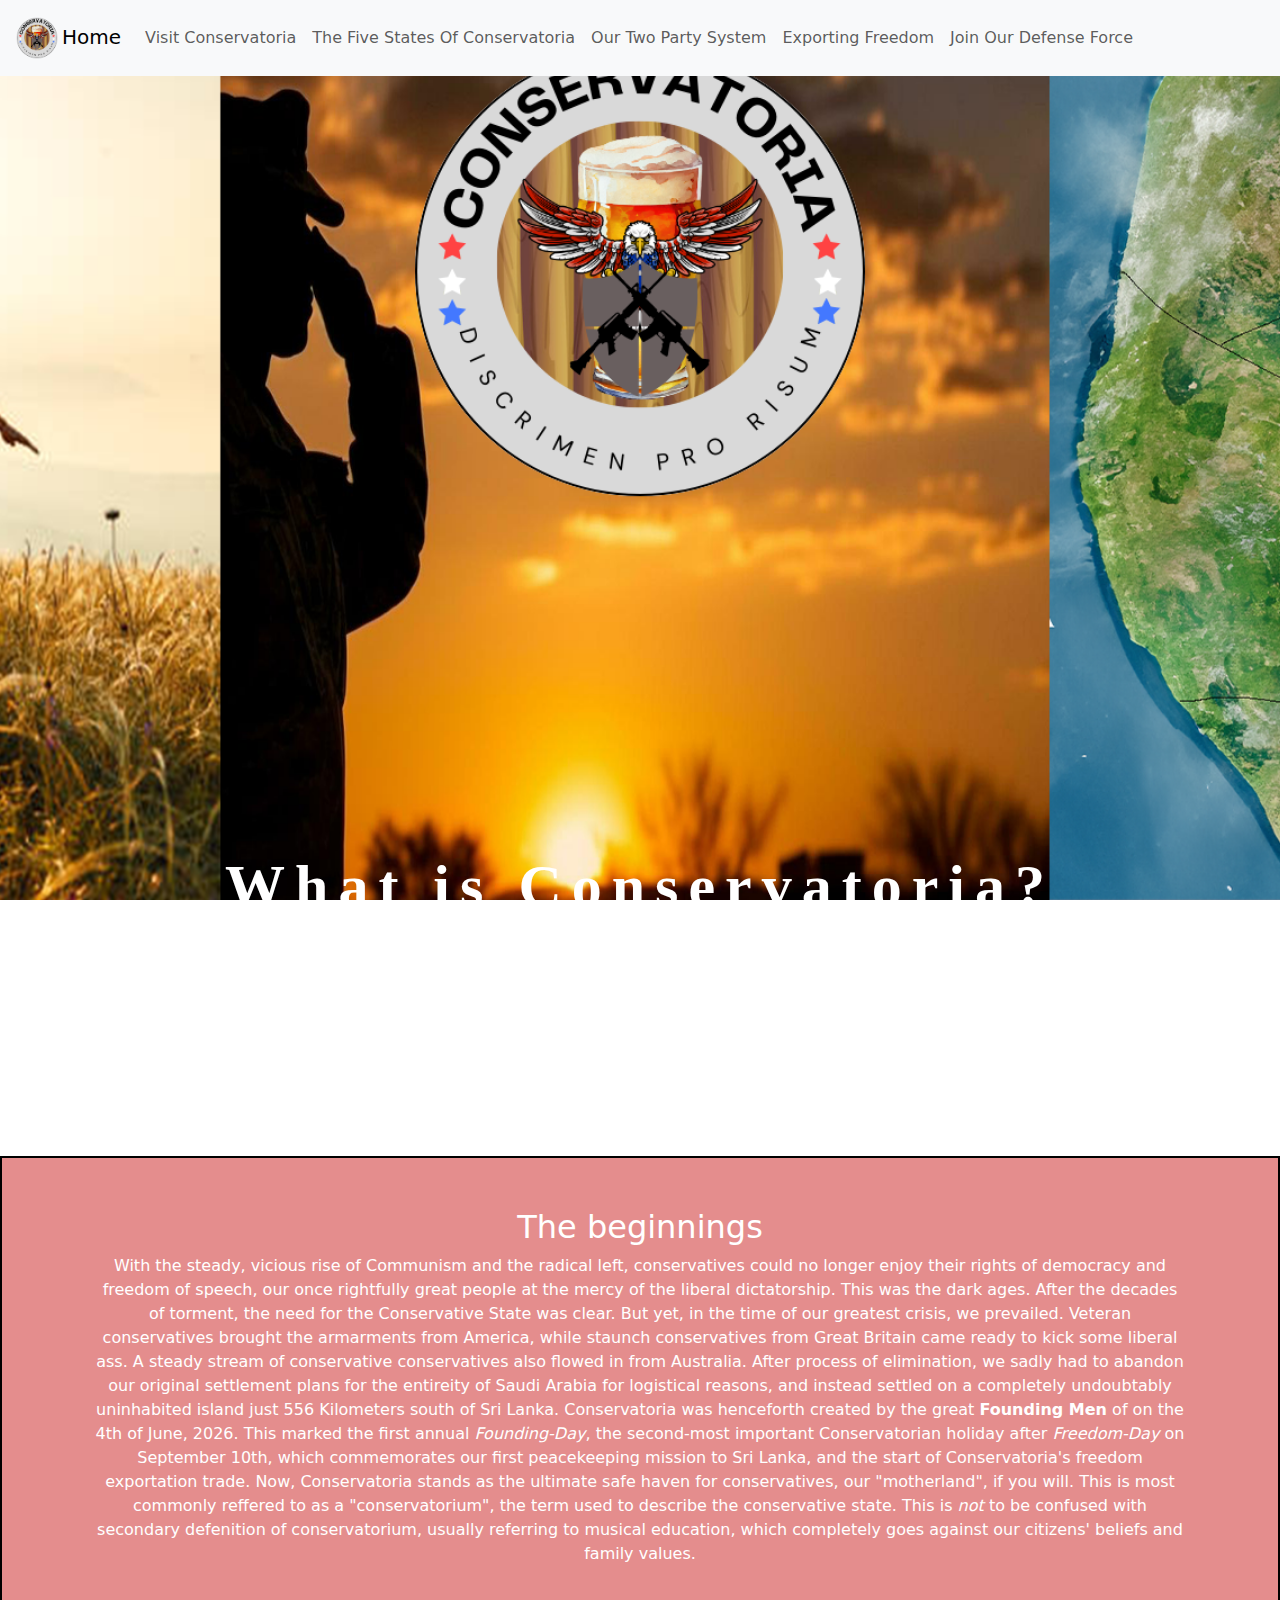
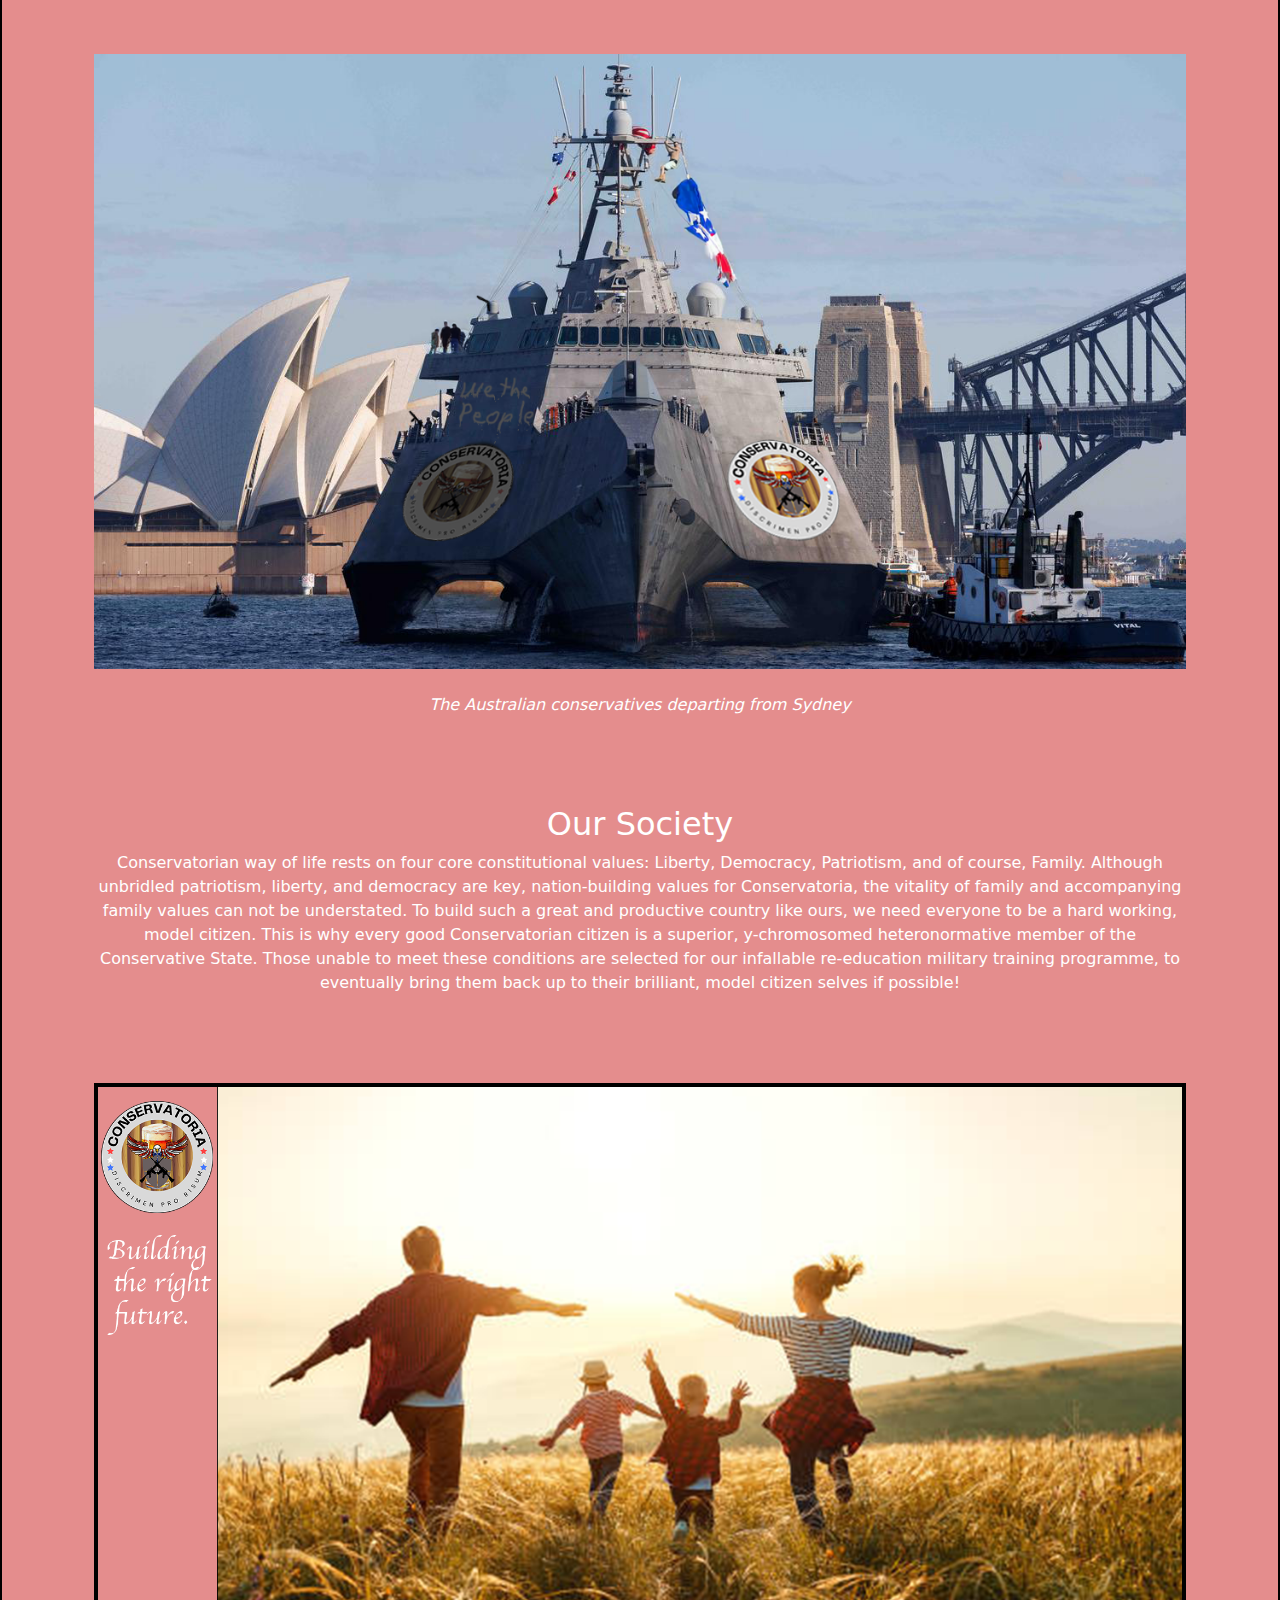
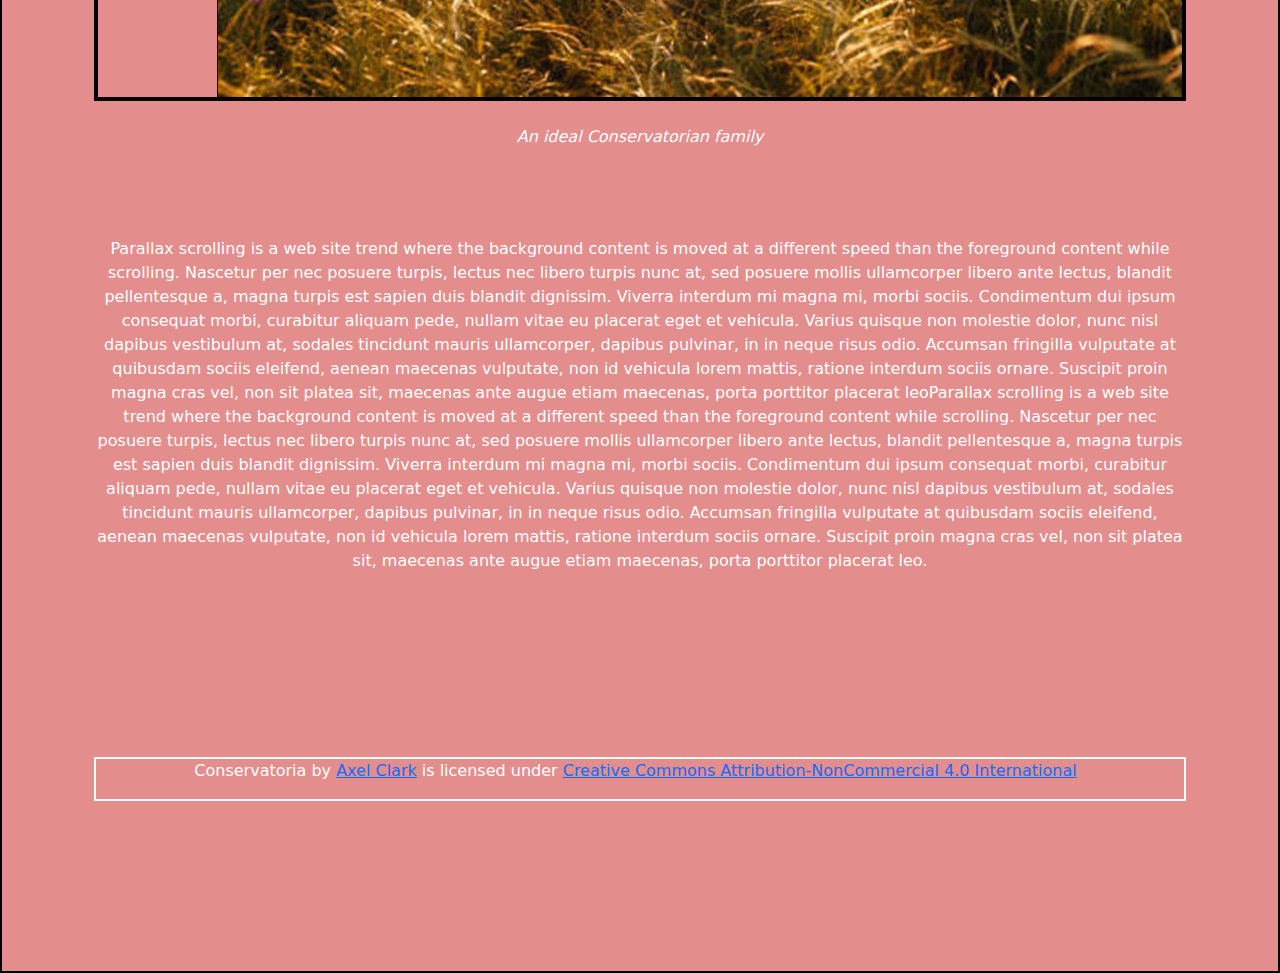
==== commit 9baf9b0d: "Continued the basic formatting and adding latin text." ====
--- a/index.html
+++ b/index.html
@@ -113,9 +113,10 @@
             <br>
             <br>
             <br>
-            <div><img class="img-fluid" src="images/SliderImages/SydneyConservatoriaShip.png" alt=""></div>
+            <div style="border: 4px solid black;"><img class="img-fluid" src="images/SliderImages/HappyFamily.png"
+                    alt=""></div>
             <br>
-            <p><em> The Australian conservatives departing from Sydney</em></p>
+            <p><em> An ideal Conservatorian family</em></p>
             <br>
             <br>
             <br>
--- a/style.css
+++ b/style.css
@@ -57,6 +57,7 @@
             position: fixed;
             top: 0%;
             z-index: -999;
+            background-color: black;
         }
 
         .caption {
@@ -290,6 +291,17 @@
             font-size: 22px;
         }
 
+        .MainSubHeadingEF {
+            text-align: center;
+        }
+
+        .MainSubHeadingEF2 {
+            text-align: center;
+        }
+
+        .MainSubHeadingEF3 {
+            text-align: center;
+        }
 
 
         .contentVC {
--- a/style.css
+++ b/style.css
@@ -57,6 +57,7 @@
             position: fixed;
             top: 0%;
             z-index: -999;
+            background-color: black;
         }
 
         .caption {
@@ -290,6 +291,17 @@
             font-size: 22px;
         }
 
+        .MainSubHeadingEF {
+            text-align: center;
+        }
+
+        .MainSubHeadingEF2 {
+            text-align: center;
+        }
+
+        .MainSubHeadingEF3 {
+            text-align: center;
+        }
 
 
         .contentVC {
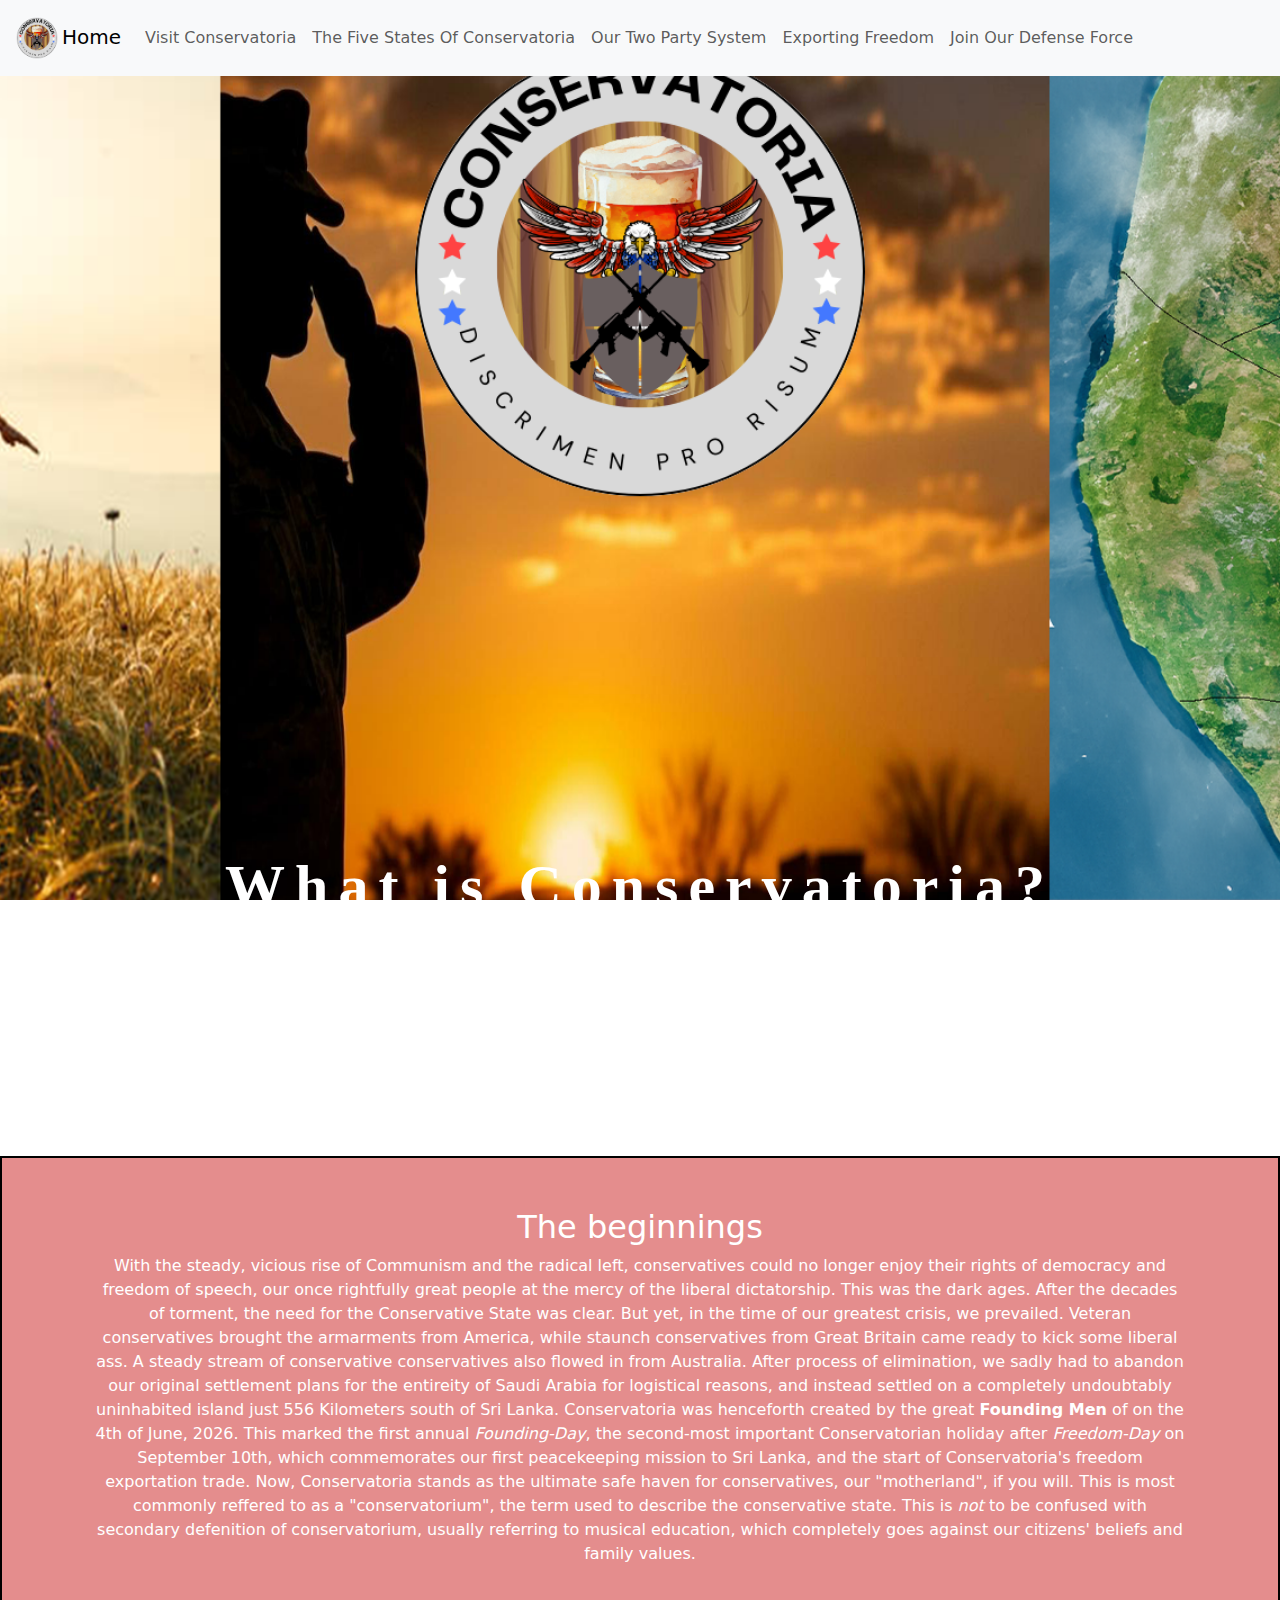
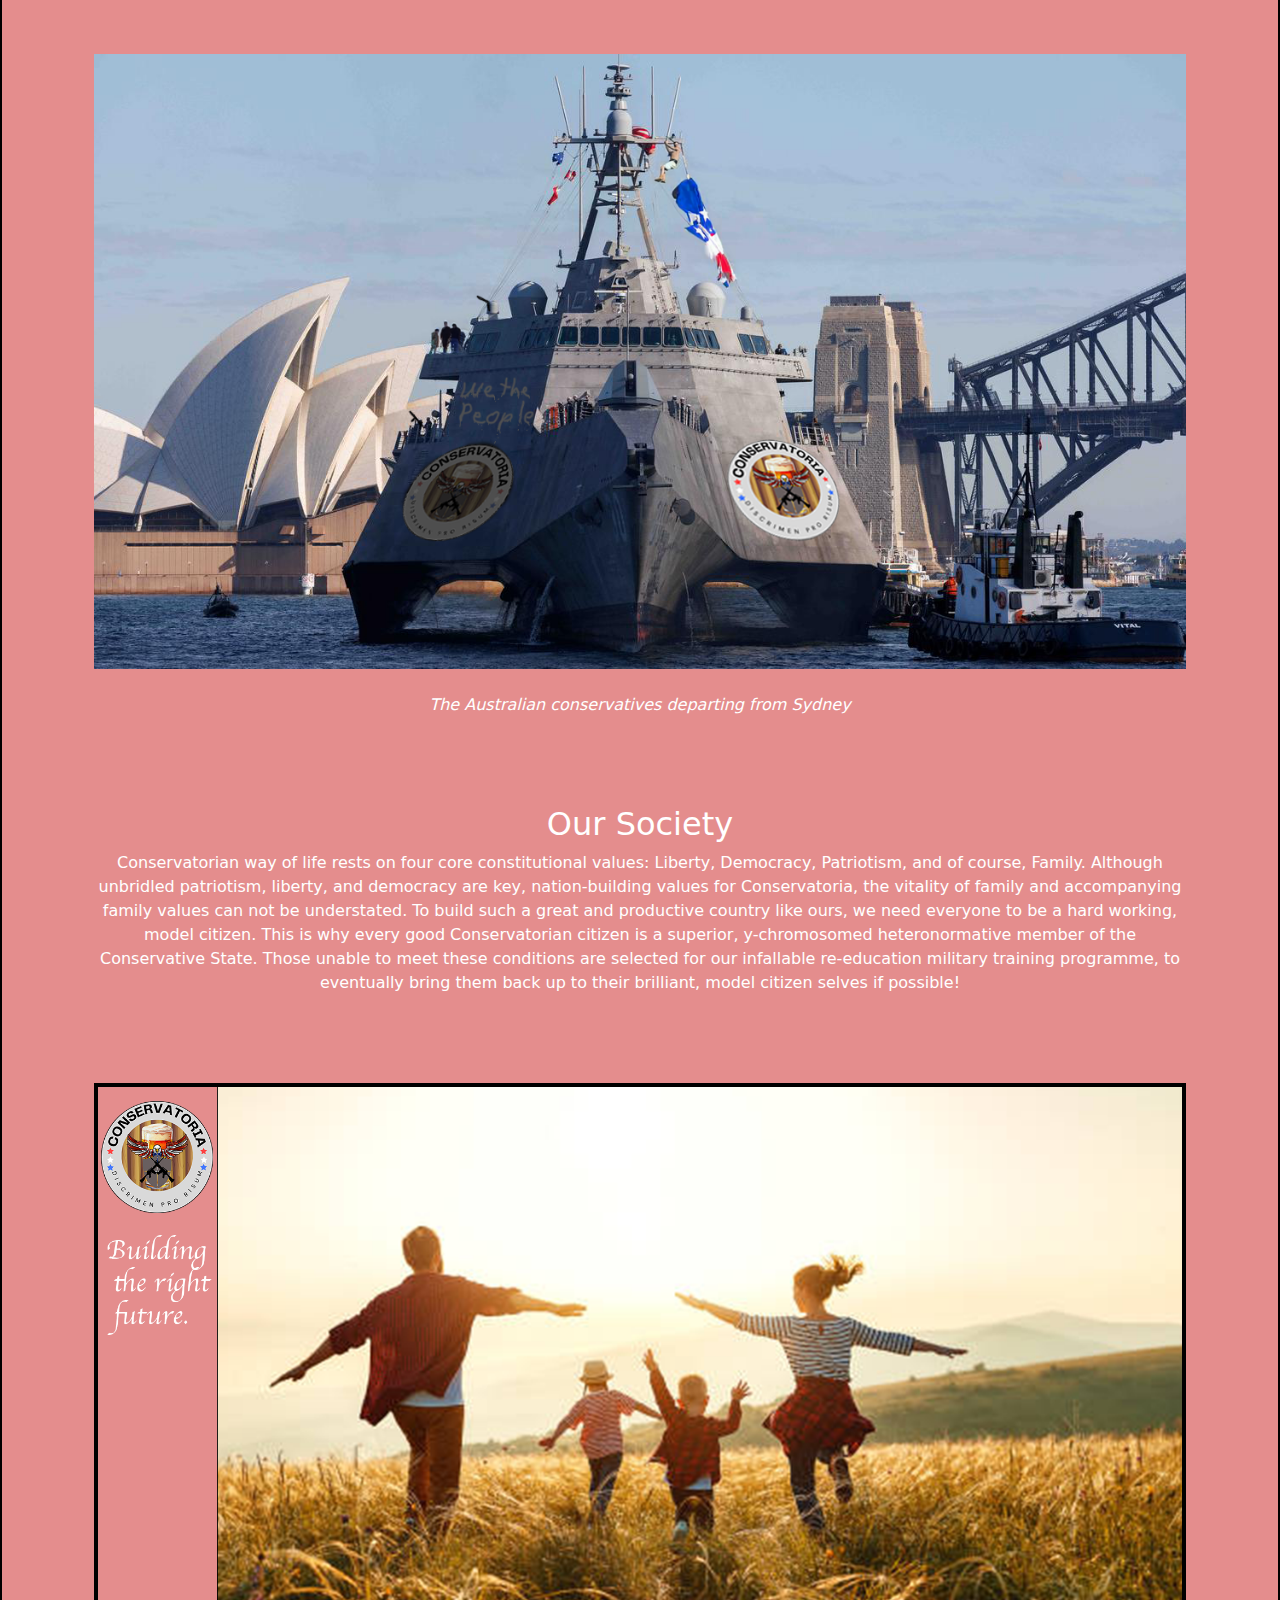
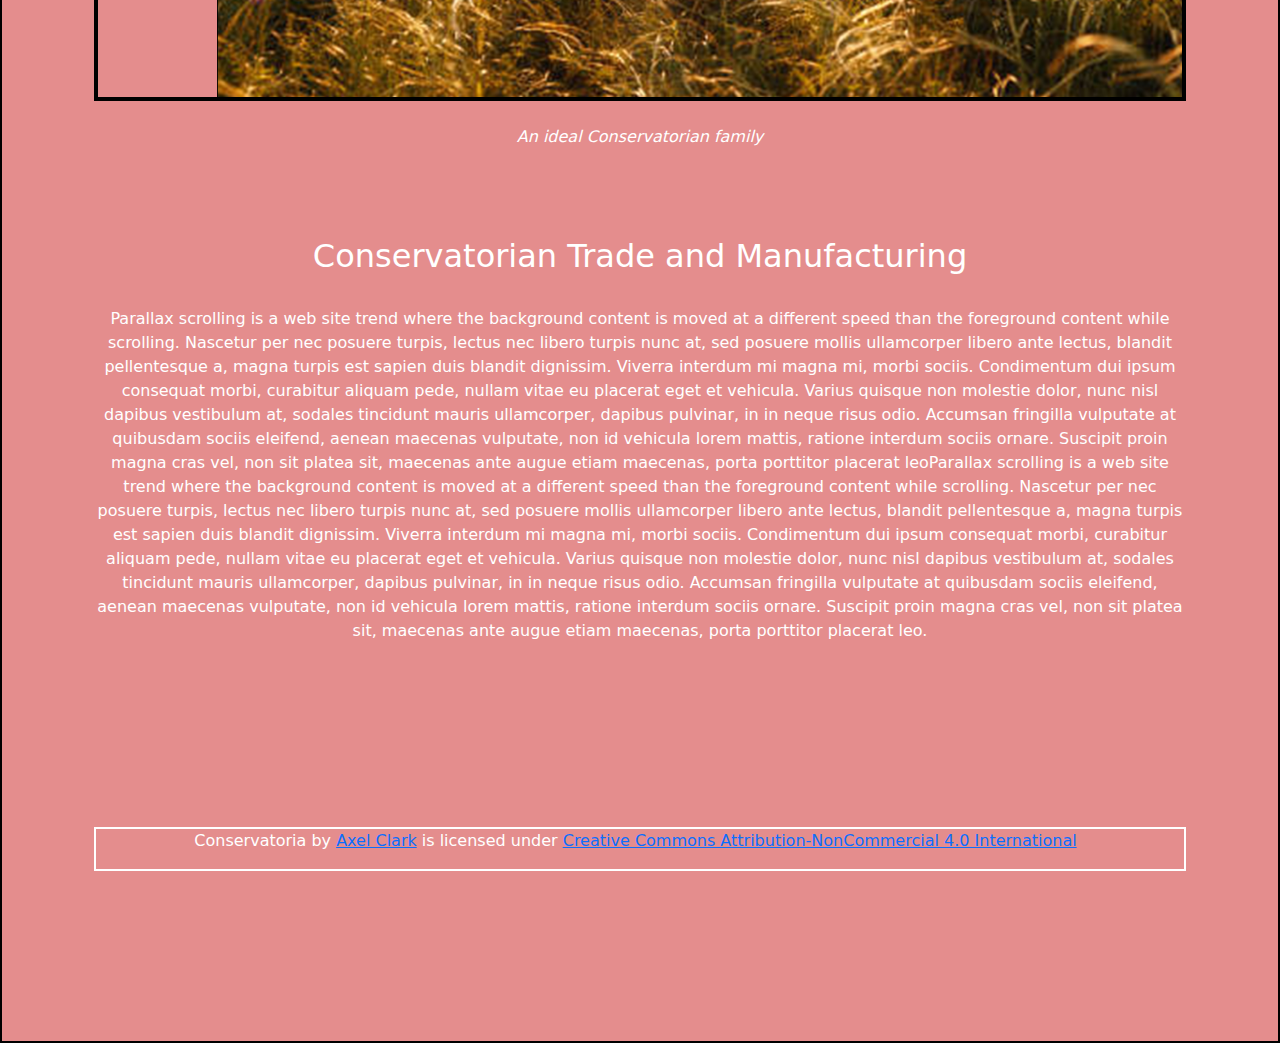
==== commit 38892a98: "Finished fleshing out "VC" and made some more changes" ====
--- a/index.html
+++ b/index.html
@@ -119,6 +119,8 @@
             <p><em> An ideal Conservatorian family</em></p>
             <br>
             <br>
+            <br>
+            <h2 class="MainPageSubHeading3">Conservatorian Trade and Manufacturing</h2>
             <br>
             <p>Parallax scrolling is a web site trend where the background content is moved at a different speed than
                 the
--- a/style.css
+++ b/style.css
@@ -28,7 +28,7 @@
         }
 
         .parallaxVC {    
-            background-image: url("images/SliderImages/HappyFamily.png");
+            background-image: url("images/PageMainImages/VisitConservatoria.png");
             min-height: 1080px;
         }
 
--- a/style.css
+++ b/style.css
@@ -28,7 +28,7 @@
         }
 
         .parallaxVC {    
-            background-image: url("images/SliderImages/HappyFamily.png");
+            background-image: url("images/PageMainImages/VisitConservatoria.png");
             min-height: 1080px;
         }
 
